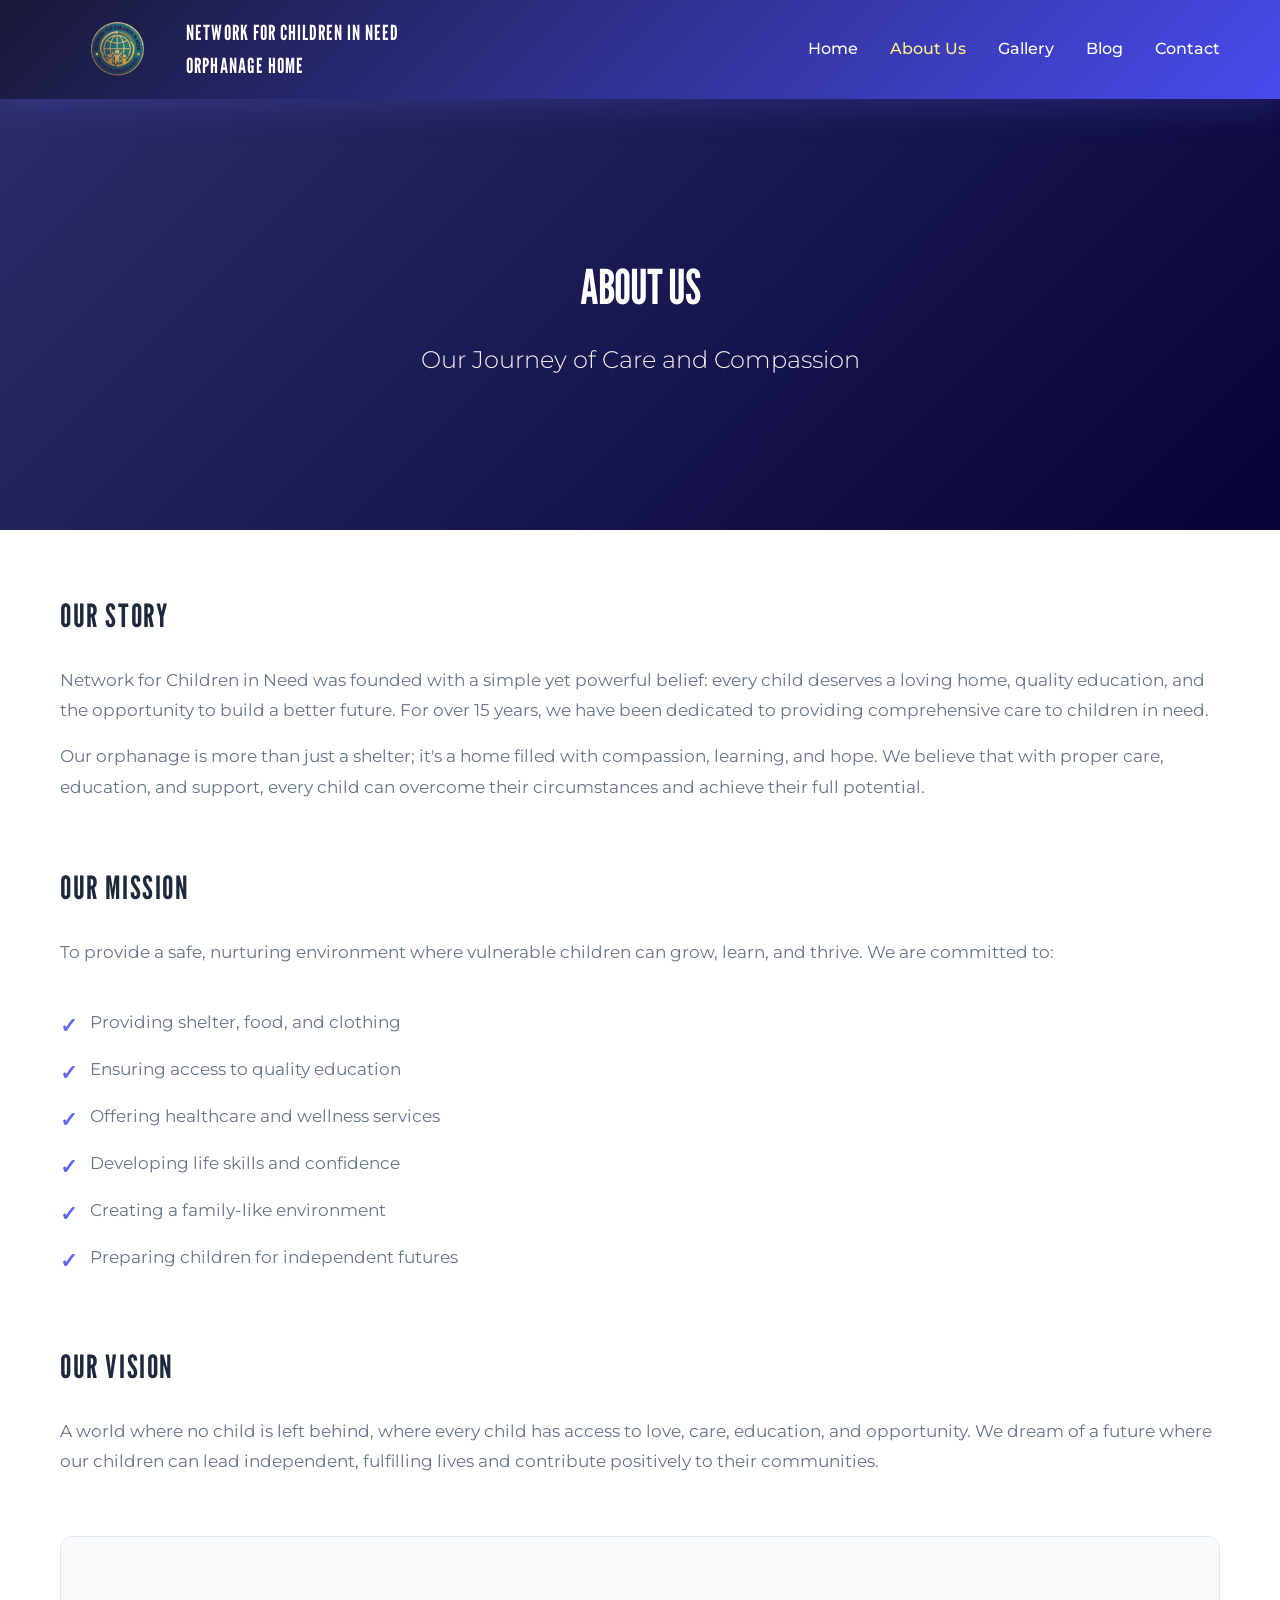
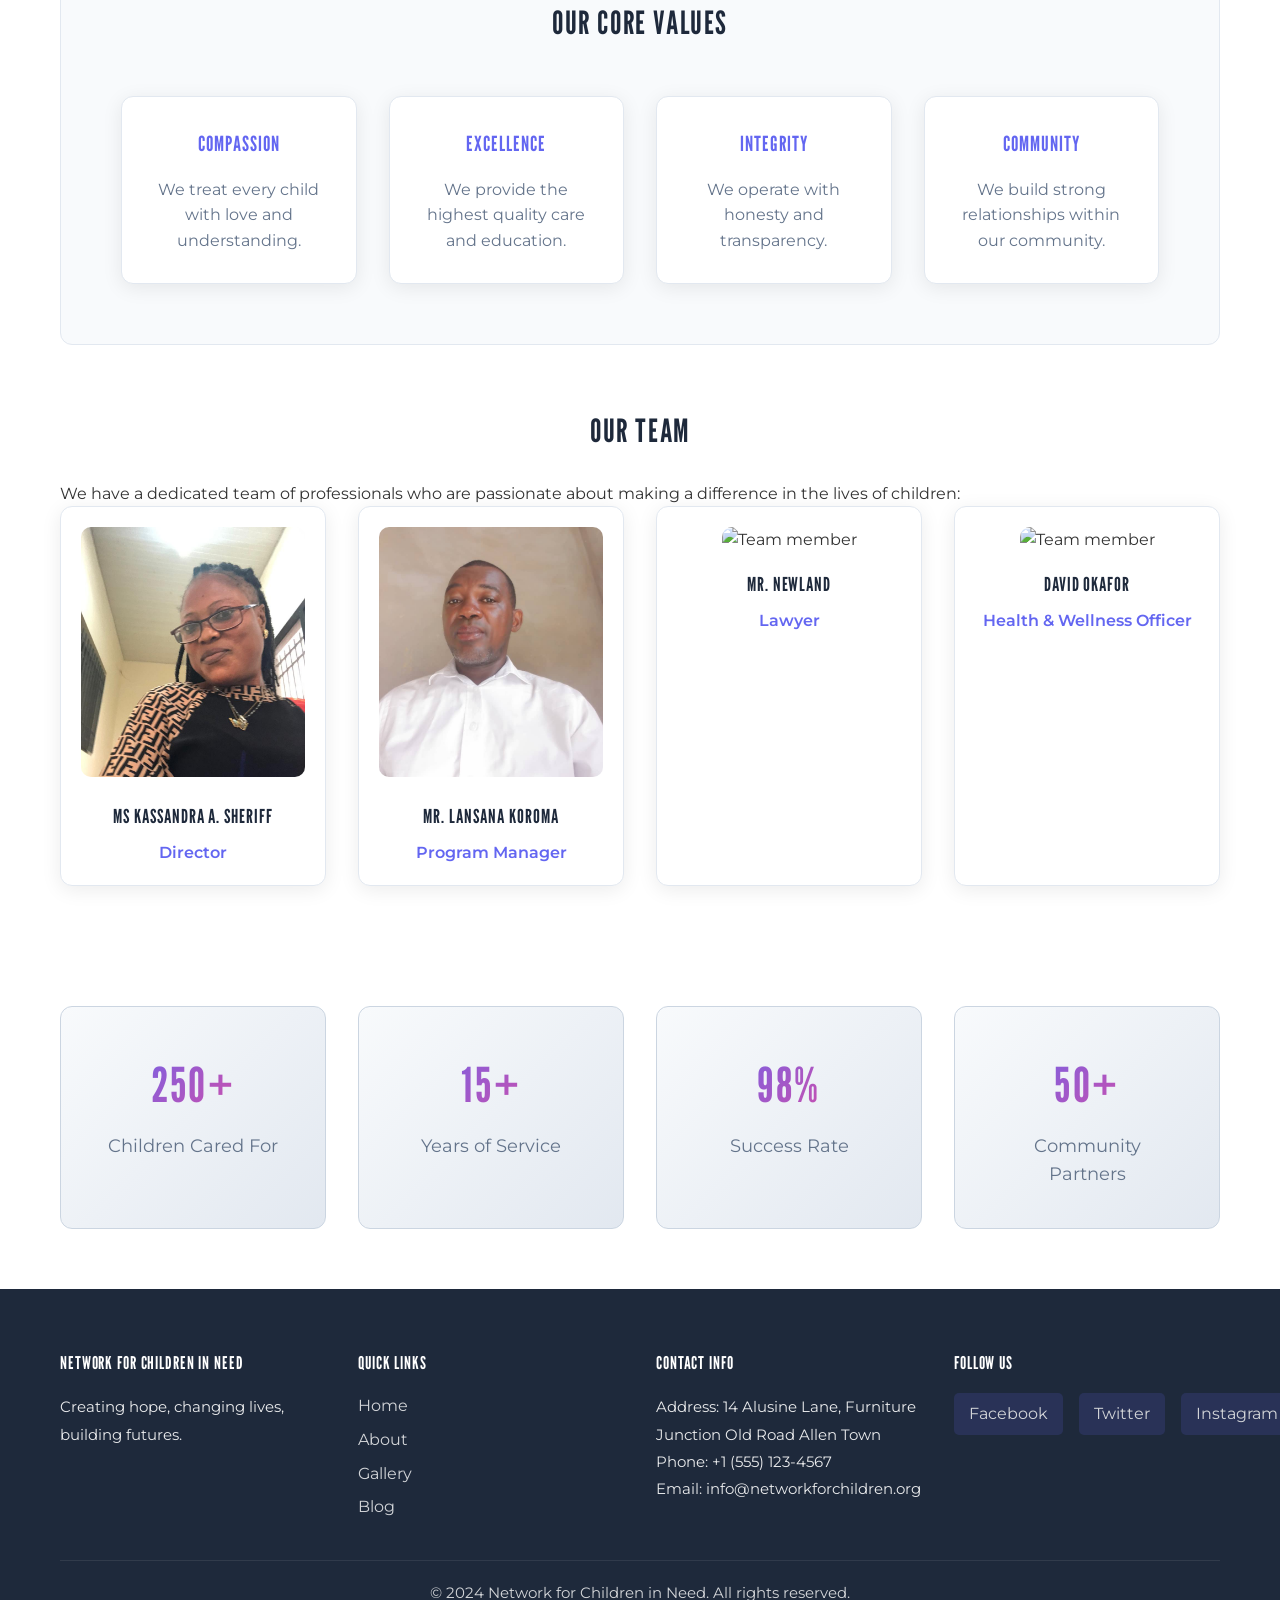
==== about.html @ 33edf071 "Initial commit" ====
<!DOCTYPE html>
<html lang="en">
<head>
    <meta charset="UTF-8">
    <meta name="viewport" content="width=device-width, initial-scale=1.0">
    <title>About Us - Network for Children in Need</title>
    <link rel="stylesheet" href="style.css">
</head>
<body>
    <!-- Navigation (same as index.html) -->
    <nav class="navbar">
        <div class="container">
            <div class="logo">
                <img src="img/logo.png" alt="Organization Logo" class="logo-img">
                <div class="logo-text">
                    <h1>Network for Children In Need</h1>
                    <h1>Orphanage Home</h1>
                </div>
            </div>
            <ul class="nav-links">
                <li><a href="index.html">Home</a></li>
                <li><a href="about.html" class="active">About Us</a></li>
                <li><a href="gallery.html">Gallery</a></li>
                <li><a href="blog.html">Blog</a></li>
                <li><a href="contact.html">Contact</a></li>
            </ul>
            <div class="hamburger">
                <span></span>
                <span></span>
                <span></span>
            </div>
        </div>
    </nav>

    <!-- About Hero Section -->
    <section class="page-hero">
        <div class="page-hero-content">
            <h1>About Us</h1>
            <p>Our Journey of Care and Compassion</p>
        </div>
    </section>

    <!-- About Content -->
    <section class="about-content">
        <div class="container">
            <div class="about-section-item">
                <h2>Our Story</h2>
                <p>Network for Children in Need was founded with a simple yet powerful belief: every child deserves a loving home, quality education, and the opportunity to build a better future. For over 15 years, we have been dedicated to providing comprehensive care to children in need.</p>
                <p>Our orphanage is more than just a shelter; it's a home filled with compassion, learning, and hope. We believe that with proper care, education, and support, every child can overcome their circumstances and achieve their full potential.</p>
            </div>

            <div class="about-section-item">
                <h2>Our Mission</h2>
                <p>To provide a safe, nurturing environment where vulnerable children can grow, learn, and thrive. We are committed to:</p>
                <ul class="mission-list">
                    <li>Providing shelter, food, and clothing</li>
                    <li>Ensuring access to quality education</li>
                    <li>Offering healthcare and wellness services</li>
                    <li>Developing life skills and confidence</li>
                    <li>Creating a family-like environment</li>
                    <li>Preparing children for independent futures</li>
                </ul>
            </div>

            <div class="about-section-item">
                <h2>Our Vision</h2>
                <p>A world where no child is left behind, where every child has access to love, care, education, and opportunity. We dream of a future where our children can lead independent, fulfilling lives and contribute positively to their communities.</p>
            </div>

            <div class="values-section">
                <h2>Our Core Values</h2>
                <div class="values-grid">
                    <div class="value-card">
                        <h3>Compassion</h3>
                        <p>We treat every child with love and understanding.</p>
                    </div>
                    <div class="value-card">
                        <h3>Excellence</h3>
                        <p>We provide the highest quality care and education.</p>
                    </div>
                    <div class="value-card">
                        <h3>Integrity</h3>
                        <p>We operate with honesty and transparency.</p>
                    </div>
                    <div class="value-card">
                        <h3>Community</h3>
                        <p>We build strong relationships within our community.</p>
                    </div>
                </div>
            </div>

            <div class="team-section">
                <h2>Our Team</h2>
                <p>We have a dedicated team of professionals who are passionate about making a difference in the lives of children:</p>
                <div class="team-grid">
                    <div class="team-member">
                        <img src="img/Miss Kassandra Director.jpg" alt="Team member">
                        <h4>Ms Kassandra A. Sheriff </h4>
                        <p>Director</p>
                    </div>
                    <div class="team-member">
                        <img src="img/Lansana koroma Program manager.jpg" alt="Team member">
                        <h4>Mr. Lansana Koroma</h4>
                        <p>Program Manager</p>
                    </div>
                    <div class="team-member">
                        <img src="img/team3.jpg" alt="Team member">
                        <h4>Mr. Newland</h4>
                        <p>Lawyer</p>
                    </div>
                    <div class="team-member">
                        <img src="img/team4.jpg" alt="Team member">
                        <h4>David Okafor</h4>
                        <p>Health & Wellness Officer</p>
                    </div>
                </div>
            </div>
        </div>
    </section>

    <!-- Statistics -->
    <section class="stats-section">
        <div class="container">
            <div class="stat-card">
                <h3>250+</h3>
                <p>Children Cared For</p>
            </div>
            <div class="stat-card">
                <h3>15+</h3>
                <p>Years of Service</p>
            </div>
            <div class="stat-card">
                <h3>98%</h3>
                <p>Success Rate</p>
            </div>
            <div class="stat-card">
                <h3>50+</h3>
                <p>Community Partners</p>
            </div>
        </div>
    </section>

    <!-- Footer -->
    <footer class="footer">
        <div class="container">
            <div class="footer-content">
                <div class="footer-section">
                    <h4>Network for Children in Need</h4>
                    <p>Creating hope, changing lives, building futures.</p>
                </div>
                <div class="footer-section">
                    <h4>Quick Links</h4>
                    <ul>
                        <li><a href="index.html">Home</a></li>
                        <li><a href="about.html">About</a></li>
                        <li><a href="gallery.html">Gallery</a></li>
                        <li><a href="blog.html">Blog</a></li>
                    </ul>
                </div>
                <div class="footer-section">
                    <h4>Contact Info</h4>
                    <p>Address: 14 Alusine Lane, Furniture Junction Old Road Allen Town</p>
                    <p>Phone: +1 (555) 123-4567</p>
                    <p>Email: info@networkforchildren.org</p>
                </div>
                <div class="footer-section">
                    <h4>Follow Us</h4>
                    <div class="social-links">
                        <a href="#" class="social-icon">Facebook</a>
                        <a href="#" class="social-icon">Twitter</a>
                        <a href="#" class="social-icon">Instagram</a>
                    </div>
                </div>
            </div>
            <div class="footer-bottom">
                <p>&copy; 2024 Network for Children in Need. All rights reserved.</p>
            </div>
        </div>
    </footer>

    <script src="script.js"></script>
</body>
</html>
---- style.css ----
/* ===========================
   GOOGLE FONTS IMPORT
   =========================== */

@import url('https://fonts.googleapis.com/css2?family=League+Gothic&family=Montserrat:ital,wght@0,100..900;1,100..900&display=swap');

/* ===========================
   GENERAL & RESET STYLES
   =========================== */

* {
    margin: 0;
    padding: 0;
    box-sizing: border-box;
}

:root {
    --primary: #6366f1;
    --primary-dark: #4f46e5;
    --accent: #150988;
    --accent-light: #140379;
    --dark: #1e293b;
    --light: #f8fafc;
    --grey: #64748b;
    --border: #e2e8f0;
}

html {
    scroll-behavior: smooth;
}

body {
    font-family: 'Montserrat', 'Segoe UI', Tahoma, Geneva, Verdana, sans-serif;
    line-height: 1.6;
    color: #333;
    background-color: #f8fafc;
}

a {
    text-decoration: none;
    color: inherit;
}

ul {
    list-style: none;
}

/* Heading Fonts */
h1, h2, h3, h4, h5, h6 {
    font-family: 'League Gothic', 'Montserrat', sans-serif;
    text-transform: uppercase;
    letter-spacing: 0.05em;
}

/* ===========================
   CONTAINER & LAYOUT
   =========================== */

.container {
    max-width: 1200px;
    margin: 0 auto;
    padding: 0 20px;
}

/* ===========================
   NAVIGATION BAR
   =========================== */

.navbar {
    background: linear-gradient(135deg, #181838 0%, #484bec 100%);
    color: white;
    padding: 1rem 0;
    position: sticky;
    top: 0;
    z-index: 1000;
    box-shadow: 0 10px 30px rgba(99, 102, 241, 0.2);
}

.navbar .container {
    display: flex;
    justify-content: space-between;
    align-items: center;
}

.logo {
    display: flex;
    flex-direction: row;
    align-items: center;
    gap: 1rem;
}

.logo-img {
    height: 60px;
    width: auto;
    object-fit: contain;
}

.logo-text {
    display: flex;
    flex-direction: column;
}

.logo h1 {
    font-size: 1.3rem;
    font-weight: 500;
    margin: 0;
}

.logo p {
    font-size: 0.85rem;
    margin: 0;
    opacity: 0.9;
    font-weight: 300;
}

.nav-links {
    display: flex;
    gap: 2rem;
    align-items: center;
}

.nav-links a {
    color: white;
    font-weight: 500;
    transition: all 0.3s ease;
    position: relative;
    padding-bottom: 5px;
    text-decoration: none;
}

.nav-links a:hover,
.nav-links a.active {
    color: #fef08a;
    text-decoration: none;
}

.hamburger {
    display: none;
    flex-direction: column;
    cursor: pointer;
    position: relative;
    width: 30px;
    height: 24px;
}

.hamburger span {
    width: 100%;
    height: 3px;
    background: white;
    border-radius: 3px;
    transition: all 0.4s cubic-bezier(0.4, 0, 0.2, 1);
    position: absolute;
    left: 0;
}

.hamburger span:nth-child(1) {
    top: 0;
}

.hamburger span:nth-child(2) {
    top: 10px;
    opacity: 1;
}

.hamburger span:nth-child(3) {
    bottom: 0;
}

.hamburger.active span:nth-child(1) {
    transform: rotate(45deg);
    top: 11px;
}

.hamburger.active span:nth-child(2) {
    opacity: 0;
    transform: translateX(-10px);
}

.hamburger.active span:nth-child(3) {
    transform: rotate(-45deg);
    bottom: 10px;
}

/* ===========================
   HERO SECTION & SLIDESHOW
   =========================== */

.hero {
    position: relative;
    height: 600px;
    overflow: hidden;
    background: linear-gradient(135deg, #0A2472 0%, #10367D 100%);
}

.slideshow-container {
    position: relative;
    width: 100%;
    height: 100%;
    background: #000;
}

.slide {
    display: none;
    position: relative;
    width: 100%;
    height: 100%;
}

.slide.fade {
    animation: fade 1s ease-in-out;
}

.slide img {
    width: 100%;
    height: 100%;
    object-fit: cover;
}

.slide-overlay {
    position: absolute;
    top: 0;
    left: 0;
    width: 100%;
    height: 100%;
    background: linear-gradient(135deg, rgba(99, 102, 241, 0.5) 0%, rgba(3, 10, 53, 0.5) 100%);
    display: flex;
    align-items: center;
    justify-content: center;
}

.slide-text {
    text-align: center;
    color: white;
}

.slide-text h2 {
    font-size: 3.5rem;
    font-weight: 800;
    margin-bottom: 1rem;
    text-shadow: 3px 3px 12px rgba(0, 0, 0, 0.6);
    animation: slideInDown 0.8s ease;
    letter-spacing: -1px;
}

.slide-text p {
    font-size: 1.5rem;
    font-weight: 300;
    text-shadow: 2px 2px 6px rgba(0, 0, 0, 0.6);
    animation: slideInUp 0.8s ease 0.2s both;
}

.prev, .next {
    cursor: pointer;
    position: absolute;
    top: 50%;
    width: auto;
    margin-top: -22px;
    padding: 16px;
    color: white;
    font-weight: bold;
    font-size: 18px;
    transition: 0.3s ease;
    border-radius: 3px;
    background-color: rgba(0, 0, 0, 0.5);
    user-select: none;
    z-index: 100;
}

.prev:hover, .next:hover {
    background-color: rgba(0, 0, 0, 0.8);
}

.prev {
    left: 0;
}

.next {
    right: 0;
}

.dots-container {
    position: absolute;
    bottom: 30px;
    left: 50%;
    transform: translateX(-50%);
    display: flex;
    gap: 10px;
    z-index: 100;
}

.dot {
    cursor: pointer;
    height: 12px;
    width: 12px;
    margin: 0 5px;
    background-color: rgba(255, 255, 255, 0.5);
    border-radius: 50%;
    display: inline-block;
    transition: background-color 0.3s ease;
}

.dot.active {
    background-color: white;
}

.hero-cta {
    position: absolute;
    bottom: 80px;
    left: 50%;
    transform: translateX(-50%);
    z-index: 100;
}

@keyframes fade {
    from { opacity: 0; }
    to { opacity: 1; }
}

@keyframes slideInDown {
    from {
        opacity: 0;
        transform: translateY(-30px);
    }
    to {
        opacity: 1;
        transform: translateY(0);
    }
}

@keyframes slideInUp {
    from {
        opacity: 0;
        transform: translateY(30px);
    }
    to {
        opacity: 1;
        transform: translateY(0);
    }
}

/* ===========================
   BUTTONS
   =========================== */

.btn, .donate-btn {
    display: inline-block;
    padding: 12px 30px;
    border: none;
    border-radius: 50px;
    font-size: 1rem;
    font-weight: 600;
    cursor: pointer;
    transition: all 0.3s ease;
    text-transform: uppercase;
    letter-spacing: 0.5px;
}

.btn-primary {
    background: linear-gradient(135deg, #6366f1 0%, #4f46e5 100%);
    color: white;
}

.btn-primary:hover {
    transform: translateY(-3px);
    box-shadow: 0 12px 28px rgba(99, 102, 241, 0.4);
}

.btn-secondary {
    background: #e2e8f0;
    color: #1e293b;
}

.btn-secondary:hover {
    background: #cbd5e1;
    transform: translateY(-3px);
}

.donate-btn {
    background: linear-gradient(135deg, #917601 0%, #816a00 100%);
    color: white;
    font-size: 1.1rem;
    padding: 15px 40px;
}

.donate-btn:hover {
    transform: translateY(-3px);
    box-shadow: 0 12px 32px rgba(136, 134, 248, 0.4);
}

/* ===========================
   ABOUT SECTION
   =========================== */

.about-section {
    padding: 80px 0;
    background: white;
    text-align: center;
}

.about-section h2 {
    font-size: 2.5rem;
    margin-bottom: 1.5rem;
    color: #1e293b;
    font-weight: 800;
}

.about-section p {
    font-size: 1.1rem;
    line-height: 1.8;
    color: #64748b;
    margin-bottom: 2rem;
    max-width: 800px;
    margin-left: auto;
    margin-right: auto;
}

/* ===========================
   DONATE SECTION
   =========================== */

.donate-section {
    padding: 80px 0;
    background: linear-gradient(135deg, #000000 0%, #3a3a3a 100%);
    color: white;
    text-align: center;
}

.donate-section h2 {
    font-size: 2.5rem;
    margin-bottom: 1rem;
    font-weight: 800;
}

.donate-section p {
    font-size: 1.1rem;
    margin-bottom: 2rem;
}

/* ===========================
   STATS SECTION
   =========================== */

.stats-section {
    padding: 60px 0;
    background: white;
}

.stats-section .container {
    display: grid;
    grid-template-columns: repeat(auto-fit, minmax(200px, 1fr));
    gap: 2rem;
}

.stat-card {
    text-align: center;
    padding: 40px;
    border-radius: 12px;
    background: linear-gradient(135deg, #f8fafc 0%, #e2e8f0 100%);
    transition: all 0.3s ease;
    border: 1px solid #cbd5e1;
}

.stat-card:hover {
    transform: translateY(-8px);
    box-shadow: 0 16px 40px rgba(99, 102, 241, 0.15);
}

.stat-card h3 {
    font-size: 3rem;
    background: linear-gradient(135deg, #6366f1 0%, #ec4899 100%);
    -webkit-background-clip: text;
    -webkit-text-fill-color: transparent;
    background-clip: text;
    margin-bottom: 0.5rem;
    font-weight: 800;
}

.stat-card p {
    font-size: 1.1rem;
    color: #64748b;
}

/* ===========================
   BLOG PREVIEW
   =========================== */

.blog-preview {
    padding: 80px 0;
    background: #f8fafc;
}

.blog-preview h2 {
    text-align: center;
    font-size: 2.5rem;
    margin-bottom: 3rem;
    color: #1e293b;
    font-weight: 800;
}

.blog-grid {
    display: grid;
    grid-template-columns: repeat(auto-fit, minmax(300px, 1fr));
    gap: 2rem;
    margin-bottom: 2rem;
}

.blog-preview-card,
.blog-card {
    background: white;
    border-radius: 12px;
    overflow: hidden;
    box-shadow: 0 4px 20px rgba(0, 0, 0, 0.08);
    transition: all 0.3s ease;
    cursor: pointer;
    border: 1px solid #e2e8f0;
}

.blog-preview-card:hover,
.blog-card:hover {
    transform: translateY(-12px);
    box-shadow: 0 16px 40px rgba(99, 102, 241, 0.15);
    border-color: #6366f1;
}

.blog-preview-card img,
.blog-card img {
    width: 100%;
    height: 200px;
    object-fit: cover;
}

.blog-card-content {
    padding: 25px;
}

.blog-date {
    display: inline-block;
    font-size: 0.9rem;
    color: #6366f1;
    margin-bottom: 0.5rem;
    font-weight: 600;
}

.blog-category {
    display: inline-block;
    margin-left: 1rem;
    background: #e0e7ff;
    color: #6366f1;
    padding: 4px 12px;
    border-radius: 20px;
    font-size: 0.85rem;
    font-weight: 600;
}

.blog-preview-card h3,
.blog-card h3 {
    font-size: 1.3rem;
    margin: 1rem 0;
    color: #1e293b;
    font-weight: 700;
}

.blog-preview-card p,
.blog-card p {
    color: #64748b;
    line-height: 1.6;
    margin-bottom: 1rem;
}

.read-more {
    color: #6366f1;
    font-weight: 600;
    transition: color 0.3s ease;
}

.read-more:hover {
    color: #4f46e5;
}

/* ===========================
   PAGE HERO
   =========================== */

.page-hero {
    background: linear-gradient(135deg, #2b2c68 0%, #070338 100%);
    color: white;
    padding: 150px 0;
    text-align: center;
}

.page-hero-content h1 {
    font-size: 3rem;
    margin-bottom: 1rem;
    font-weight: 800;
    letter-spacing: -1px;
}

.page-hero-content p {
    font-size: 1.5rem;
    opacity: 0.95;
    font-weight: 300;
}

/* ===========================
   ABOUT CONTENT PAGE
   =========================== */

.about-content {
    padding: 60px 0;
    background: white;
}

.about-section-item {
    margin-bottom: 60px;
}

.about-section-item h2 {
    font-size: 2rem;
    color: #1e293b;
    margin-bottom: 1.5rem;
    font-weight: 800;
}

.about-section-item p {
    font-size: 1.05rem;
    color: #64748b;
    line-height: 1.8;
    margin-bottom: 1rem;
}

.mission-list {
    list-style: none;
    margin: 2rem 0;
}

.mission-list li {
    padding: 10px 0;
    padding-left: 30px;
    position: relative;
    color: #64748b;
    font-size: 1.05rem;
}

.mission-list li:before {
    content: '✓';
    position: absolute;
    left: 0;
    color: #6366f1;
    font-weight: bold;
    font-size: 1.3rem;
}

.values-section {
    background: #f8fafc;
    padding: 60px;
    border-radius: 12px;
    margin: 60px 0;
    border: 1px solid #e2e8f0;
}

.values-section h2 {
    text-align: center;
    font-size: 2rem;
    margin-bottom: 3rem;
    font-weight: 800;
    color: #1e293b;
}

.values-grid {
    display: grid;
    grid-template-columns: repeat(auto-fit, minmax(200px, 1fr));
    gap: 2rem;
}

.value-card {
    background: white;
    padding: 30px;
    border-radius: 12px;
    text-align: center;
    box-shadow: 0 4px 20px rgba(0, 0, 0, 0.08);
    transition: all 0.3s ease;
    border: 1px solid #e2e8f0;
}

.value-card:hover {
    transform: translateY(-8px);
    box-shadow: 0 12px 32px rgba(99, 102, 241, 0.15);
    border-color: #6366f1;
}

.value-card h3 {
    color: #6366f1;
    margin-bottom: 1rem;
    font-size: 1.3rem;
    font-weight: 700;
}

.value-card p {
    color: #64748b;
    line-height: 1.6;
}

.team-section {
    margin-top: 60px;
}

.team-section h2 {
    font-size: 2rem;
    color: #1e293b;
    margin-bottom: 1.5rem;
    text-align: center;
    font-weight: 800;
}

.team-grid {
    display: grid;
    grid-template-columns: repeat(auto-fit, minmax(250px, 1fr));
    gap: 2rem;
}

.team-member {
    text-align: center;
    background: white;
    padding: 20px;
    border-radius: 12px;
    box-shadow: 0 4px 20px rgba(0, 0, 0, 0.08);
    border: 1px solid #e2e8f0;
    transition: all 0.3s ease;
}

.team-member:hover {
    transform: translateY(-8px);
    box-shadow: 0 12px 32px rgba(99, 102, 241, 0.15);
    border-color: #6366f1;
}

.team-member img {
    width: 100%;
    height: 250px;
    object-fit: cover;
    border-radius: 10px;
    margin-bottom: 1rem;
}

.team-member h4 {
    color: #1e293b;
    font-size: 1.2rem;
    margin-bottom: 0.5rem;
    font-weight: 700;
}

.team-member p {
    color: #6366f1;
    font-weight: 600;
}

/* ===========================
   GALLERY SECTION - MODERN SLEEK
   =========================== */

.gallery-section {
    padding: 100px 0;
    background: linear-gradient(135deg, #f8fafc 0%, #f1f5f9 100%);
    min-height: auto;
}

.gallery-section .container {
    max-width: 900px;
}

.carousel-filters {
    display: flex;
    justify-content: center;
    gap: 1.2rem;
    margin-bottom: 4rem;
    flex-wrap: wrap;
}

.filter-btn {
    padding: 12px 28px;
    border: 2px solid #cbd5e1;
    background: white;
    color: #64748b;
    border-radius: 50px;
    cursor: pointer;
    font-weight: 600;
    font-size: 0.95rem;
    transition: all 0.4s cubic-bezier(0.4, 0, 0.2, 1);
    position: relative;
    overflow: hidden;
}

.filter-btn::before {
    content: '';
    position: absolute;
    top: 0;
    left: -100%;
    width: 100%;
    height: 100%;
    background: linear-gradient(135deg, #6366f1 0%, #8b5cf6 100%);
    transition: left 0.4s ease;
    z-index: -1;
    border-radius: 50px;
}

.filter-btn:hover::before,
.filter-btn.active::before {
    left: 0;
}

.filter-btn:hover,
.filter-btn.active {
    color: white;
    border-color: transparent;
    transform: translateY(-2px);
    box-shadow: 0 8px 20px rgba(99, 102, 241, 0.3);
}

/* Carousel Container */
.carousel-container {
    position: relative;
    width: 100%;
    max-width: 800px;
    margin: 0 auto 4rem;
}

.carousel-wrapper {
    overflow: hidden;
    border-radius: 20px;
    box-shadow: 0 20px 60px rgba(0, 0, 0, 0.15);
    background: white;
}

.carousel-track {
    display: flex;
    transition: transform 0.6s cubic-bezier(0.4, 0, 0.2, 1);
    will-change: transform;
}

.carousel-item {
    flex: 0 0 100%;
    aspect-ratio: 4/3;
    position: relative;
    overflow: hidden;
    cursor: pointer;
    transition: all 0.3s ease;
}

.carousel-item img {
    width: 100%;
    height: 100%;
    object-fit: cover;
    transition: transform 0.6s cubic-bezier(0.4, 0, 0.2, 1);
}

.carousel-item:hover img {
    transform: scale(1.05);
}

.carousel-item-overlay {
    position: absolute;
    bottom: 0;
    left: 0;
    right: 0;
    top: 0;
    background: linear-gradient(180deg, rgba(0, 0, 0, 0) 0%, rgba(0, 0, 0, 0.4) 100%);
    display: flex;
    align-items: flex-end;
    padding: 30px;
    opacity: 0;
    transition: opacity 0.3s ease;
}

.carousel-item:hover .carousel-item-overlay {
    opacity: 1;
}

.carousel-item-overlay p {
    color: white;
    font-size: 1.2rem;
    font-weight: 700;
    text-shadow: 0 4px 12px rgba(0, 0, 0, 0.3);
}

/* Carousel Controls */
.carousel-btn {
    position: absolute;
    top: 50%;
    transform: translateY(-50%);
    z-index: 10;
    background: rgba(255, 255, 255, 0.9);
    color: #1e293b;
    border: none;
    width: 40px;
    height: 40px;
    border-radius: 50%;
    cursor: pointer;
    font-size: 1.2rem;
    display: flex;
    align-items: center;
    justify-content: center;
    transition: all 0.3s cubic-bezier(0.4, 0, 0.2, 1);
    box-shadow: 0 4px 15px rgba(0, 0, 0, 0.1);
    backdrop-filter: blur(10px);
}

.carousel-btn:hover {
    background: white;
    transform: translateY(-50%) scale(1.1);
    box-shadow: 0 8px 25px rgba(99, 102, 241, 0.3);
    color: #6366f1;
}

.carousel-prev {
    left: 25px;
}

.carousel-next {
    right: 25px;
}

/* Carousel Indicators */
.carousel-indicators {
    position: absolute;
    bottom: 20px;
    left: 50%;
    transform: translateX(-50%);
    display: flex;
    gap: 12px;
    z-index: 10;
}

.carousel-indicator {
    width: 10px;
    height: 10px;
    border-radius: 50%;
    background: rgba(255, 255, 255, 0.5);
    cursor: pointer;
    transition: all 0.4s cubic-bezier(0.4, 0, 0.2, 1);
    backdrop-filter: blur(10px);
    border: 2px solid transparent;
}

.carousel-indicator:hover {
    background: rgba(255, 255, 255, 0.8);
    transform: scale(1.2);
}

.carousel-indicator.active {
    background: white;
    width: 32px;
    border-radius: 6px;
}

/* Gallery Grid */
.gallery-grid {
    display: grid;
    grid-template-columns: repeat(auto-fit, minmax(280px, 1fr));
    gap: 2rem;
    margin-bottom: 2rem;
}

.gallery-item {
    position: relative;
    overflow: hidden;
    border-radius: 16px;
    cursor: pointer;
    aspect-ratio: 1;
    display: block;
    box-shadow: 0 10px 30px rgba(0, 0, 0, 0.1);
    transition: all 0.4s cubic-bezier(0.4, 0, 0.2, 1);
    border: 1px solid rgba(255, 255, 255, 0.8);
    background: white;
    transform-origin: center;
}

.gallery-item:hover {
    transform: translateY(-12px) scale(1.02);
    box-shadow: 0 20px 50px rgba(99, 102, 241, 0.25);
    border-color: #6366f1;
}

.gallery-item img {
    width: 100%;
    height: 100%;
    object-fit: cover;
    transition: transform 0.6s cubic-bezier(0.4, 0, 0.2, 1);
}

.gallery-item:hover img {
    transform: scale(1.1);
}

.gallery-overlay {
    position: absolute;
    top: 0;
    left: 0;
    width: 100%;
    height: 100%;
    background: linear-gradient(135deg, rgba(99, 102, 241, 0.85) 0%, rgba(168, 85, 247, 0.85) 100%);
    backdrop-filter: blur(4px);
    display: flex;
    align-items: center;
    justify-content: center;
    opacity: 0;
    transition: opacity 0.4s cubic-bezier(0.4, 0, 0.2, 1);
}

.gallery-item:hover .gallery-overlay {
    opacity: 1;
}

.gallery-overlay p {
    color: white;
    font-size: 1.4rem;
    font-weight: 700;
    text-align: center;
    text-shadow: 0 4px 12px rgba(0, 0, 0, 0.2);
    letter-spacing: 0.3px;
}

/* ===========================
   LIGHTBOX - MODERN
   =========================== */

.lightbox {
    display: none;
    position: fixed;
    z-index: 2000;
    left: 0;
    top: 0;
    width: 100%;
    height: 100%;
    background-color: rgba(0, 0, 0, 0.97);
    backdrop-filter: blur(5px);
    overflow: auto;
}

.lightbox.show {
    display: flex;
    align-items: center;
    justify-content: center;
    animation: fadeIn 0.3s ease;
}

.lightbox-image {
    max-height: 85vh;
    max-width: 90vw;
    object-fit: contain;
    animation: zoomInScale 0.4s cubic-bezier(0.4, 0, 0.2, 1);
    border-radius: 12px;
    box-shadow: 0 25px 50px rgba(0, 0, 0, 0.3);
}

.lightbox-close {
    position: absolute;
    right: 40px;
    top: 30px;
    font-size: 42px;
    color: white;
    cursor: pointer;
    transition: all 0.3s cubic-bezier(0.4, 0, 0.2, 1);
    z-index: 2001;
    width: 50px;
    height: 50px;
    display: flex;
    align-items: center;
    justify-content: center;
    background: rgba(255, 255, 255, 0.1);
    border-radius: 50%;
    backdrop-filter: blur(10px);
}

.lightbox-close:hover {
    color: #6366f1;
    background: rgba(255, 255, 255, 0.2);
    transform: rotate(90deg) scale(1.1);
}

.lightbox-caption {
    position: absolute;
    bottom: 30px;
    left: 50%;
    transform: translateX(-50%);
    color: white;
    text-align: center;
    font-size: 1.2rem;
    font-weight: 600;
    max-width: 600px;
    padding: 15px 30px;
    background: rgba(0, 0, 0, 0.4);
    border-radius: 50px;
    backdrop-filter: blur(10px);
    animation: slideUp 0.4s cubic-bezier(0.4, 0, 0.2, 1);
}

@keyframes zoomInScale {
    from {
        transform: scale(0.9);
        opacity: 0;
    }
    to {
        transform: scale(1);
        opacity: 1;
    }
}

@keyframes slideUp {
    from {
        transform: translateX(-50%) translateY(20px);
        opacity: 0;
    }
    to {
        transform: translateX(-50%) translateY(0);
        opacity: 1;
    }
}

@keyframes fadeIn {
    from {
        opacity: 0;
    }
    to {
        opacity: 1;
    }
}

/* ===========================
   BLOG SECTION
   =========================== */

.blog-section {
    padding: 60px 0;
    background: white;
}

.blog-search {
    margin-bottom: 3rem;
    text-align: center;
}

.blog-search input {
    width: 100%;
    max-width: 400px;
    padding: 12px 20px;
    border: 2px solid #cbd5e1;
    border-radius: 50px;
    font-size: 1rem;
    transition: all 0.3s ease;
}

.blog-search input:focus {
    outline: none;
    border-color: #6366f1;
    box-shadow: 0 0 10px rgba(99, 102, 241, 0.2);
}

.pagination-container {
    display: flex;
    justify-content: center;
    align-items: center;
    gap: 2rem;
    margin-top: 3rem;
}

/* ===========================
   CONTACT SECTION
   =========================== */

.contact-section {
    padding: 60px 0;
    background: white;
}

.contact-grid {
    display: grid;
    grid-template-columns: 1fr 1fr;
    gap: 3rem;
}

.contact-form-wrapper h2,
.contact-info-wrapper h2 {
    font-size: 1.8rem;
    color: #1e293b;
    margin-bottom: 2rem;
    font-weight: 800;
}

.contact-form {
    background: #f8fafc;
    padding: 30px;
    border-radius: 12px;
    border: 1px solid #e2e8f0;
}

.form-group {
    margin-bottom: 1.5rem;
}

.form-group label {
    display: block;
    margin-bottom: 0.5rem;
    color: #1e293b;
    font-weight: 600;
}

.form-group input,
.form-group textarea {
    width: 100%;
    padding: 12px;
    border: 1px solid #cbd5e1;
    border-radius: 8px;
    font-family: inherit;
    font-size: 1rem;
    transition: all 0.3s ease;
}

.form-group input:focus,
.form-group textarea:focus {
    outline: none;
    border-color: #6366f1;
    box-shadow: 0 0 8px rgba(99, 102, 241, 0.2);
}

.contact-info-card {
    background: #f8fafc;
    padding: 25px;
    border-radius: 12px;
    margin-bottom: 1.5rem;
    border: 1px solid #e2e8f0;
}

.contact-info-card h3 {
    color: #6366f1;
    margin-bottom: 1rem;
    font-size: 1.2rem;
    font-weight: 700;
}

.contact-info-card p {
    color: #64748b;
    line-height: 1.8;
}

.social-link {
    color: #6366f1;
    text-decoration: underline;
    transition: color 0.3s ease;
    font-weight: 600;
}

.social-link:hover {
    color: #4f46e5;
}

/* ===========================
   FAQ SECTION
   =========================== */

.faq-section {
    padding: 80px 0;
    background: #f8fafc;
}

.faq-section h2 {
    text-align: center;
    font-size: 2.5rem;
    color: #1e293b;
    margin-bottom: 3rem;
    font-weight: 800;
}

.faq-grid {
    display: grid;
    grid-template-columns: repeat(auto-fit, minmax(280px, 1fr));
    gap: 2rem;
}

.faq-card {
    background: white;
    padding: 30px;
    border-radius: 12px;
    box-shadow: 0 4px 20px rgba(0, 0, 0, 0.08);
    transition: all 0.3s ease;
    border: 1px solid #e2e8f0;
}

.faq-card:hover {
    transform: translateY(-8px);
    box-shadow: 0 12px 32px rgba(99, 102, 241, 0.15);
    border-color: #6366f1;
}

.faq-card h3 {
    color: #6366f1;
    margin-bottom: 1rem;
    font-size: 1.1rem;
    font-weight: 700;
}

.faq-card p {
    color: #64748b;
    line-height: 1.6;
}

/* ===========================
   NEWSLETTER SECTION
   =========================== */

.newsletter-section {
    padding: 60px 0;
    background: linear-gradient(135deg, #1e293b 0%, #6366f1 100%);
    color: white;
    text-align: center;
}

.newsletter-section h2 {
    font-size: 2rem;
    margin-bottom: 1rem;
    font-weight: 800;
}

.newsletter-section p {
    font-size: 1.05rem;
    margin-bottom: 2rem;
    opacity: 0.95;
}

.newsletter-form {
    display: flex;
    gap: 1rem;
    justify-content: center;
    flex-wrap: wrap;
}

.newsletter-form input {
    padding: 12px 20px;
    border: none;
    border-radius: 50px;
    width: 300px;
    font-size: 1rem;
}

.newsletter-form input:focus {
    outline: none;
}

.newsletter-form button {
    padding: 12px 30px;
    border-radius: 50px;
}

/* ===========================
   MODAL
   =========================== */

.modal {
    display: none;
    position: fixed;
    z-index: 1500;
    left: 0;
    top: 0;
    width: 100%;
    height: 100%;
    background-color: rgba(0, 0, 0, 0.6);
    animation: fadeIn 0.3s ease;
    overflow-y: auto;
}

.modal.show {
    display: flex;
    align-items: flex-start;
    justify-content: center;
    padding-top: 50px;
}

.modal-content {
    background: white;
    padding: 40px;
    border-radius: 12px;
    max-width: 600px;
    width: 90%;
    max-height: 80vh;
    overflow-y: auto;
    animation: slideIn 0.3s ease;
    margin-bottom: 50px;
    border: 1px solid #e2e8f0;
}

.modal-content.blog-post-modal {
    max-width: 800px;
}

.modal-content h2 {
    color: #1e293b;
    margin-bottom: 1.5rem;
    font-weight: 800;
}

.modal-content .donate-form {
    background: transparent;
    padding: 0;
}

.blog-post-modal .blog-post-meta {
    display: flex;
    gap: 1rem;
    margin-bottom: 2rem;
    flex-wrap: wrap;
}

.blog-post-modal .blog-date {
    color: #6366f1;
    font-weight: 600;
}

.blog-post-modal .blog-category {
    background: #e0e7ff;
    color: #6366f1;
    padding: 4px 12px;
    border-radius: 20px;
    font-size: 0.85rem;
    font-weight: 600;
}

.blog-post-content {
    color: #64748b;
    line-height: 1.8;
    margin-bottom: 2rem;
}

.blog-post-content h3 {
    color: #1e293b;
    margin-top: 1.5rem;
    margin-bottom: 1rem;
    font-size: 1.3rem;
    font-weight: 700;
}

.blog-post-content p {
    margin-bottom: 1rem;
}

.blog-post-content ul, .blog-post-content ol {
    margin-left: 1.5rem;
    margin-bottom: 1rem;
}

.blog-post-content li {
    margin-bottom: 0.5rem;
}

.close {
    position: absolute;
    right: 20px;
    top: 10px;
    font-size: 30px;
    color: #cbd5e1;
    cursor: pointer;
    transition: color 0.3s ease;
    z-index: 2000;
}

.close:hover {
    color: #6366f1;
}

/* ===========================
   CTA SECTION
   =========================== */

.cta-section {
    padding: 80px 0;
    background: linear-gradient(135deg, #1e293b 0%, #6366f1 100%);
    color: white;
    text-align: center;
}

.cta-section h2 {
    font-size: 2.5rem;
    margin-bottom: 1rem;
    font-weight: 800;
}

.cta-section p {
    font-size: 1.1rem;
    margin-bottom: 2rem;
    opacity: 0.95;
}

/* ===========================
   MAP SECTION
   =========================== */

.map-section {
    padding: 80px 0;
    background: white;
    text-align: center;
}

.map-section h2 {
    font-size: 2.5rem;
    margin-bottom: 3rem;
    color: #1e293b;
    font-weight: 800;
}

.map-container {
    width: 100%;
    max-width: 1000px;
    margin: 0 auto;
    border-radius: 20px;
    overflow: hidden;
    box-shadow: 0 20px 60px rgba(0, 0, 0, 0.15);
}

.map-container iframe {
    width: 100%;
    height: 500px;
    border: none;
    border-radius: 20px;
}

/* ===========================
   FOOTER
   =========================== */

.footer {
    background: #1e293b;
    color: white;
    padding: 60px 0 20px;
}

.footer-content {
    display: grid;
    grid-template-columns: repeat(auto-fit, minmax(250px, 1fr));
    gap: 2rem;
    margin-bottom: 2rem;
}

.footer-section h4 {
    margin-bottom: 1rem;
    font-size: 1.1rem;
    font-weight: 700;
}

.footer-section p {
    line-height: 1.8;
    opacity: 0.9;
    font-size: 0.95rem;
}

.footer-section ul li {
    margin-bottom: 0.5rem;
}

.footer-section a {
    opacity: 0.8;
    transition: opacity 0.3s ease;
}

.footer-section a:hover {
    opacity: 1;
    color: #6366f1;
}

.social-links {
    display: flex;
    gap: 1rem;
}

.social-icon {
    display: inline-block;
    padding: 8px 15px;
    background: rgba(99, 102, 241, 0.2);
    border-radius: 5px;
    transition: all 0.3s ease;
}

.social-icon:hover {
    background: #6366f1;
    transform: translateY(-3px);
}

.footer-bottom {
    text-align: center;
    padding-top: 20px;
    border-top: 1px solid rgba(255, 255, 255, 0.1);
    opacity: 0.8;
    font-size: 0.95rem;
}

/* ===========================
   RESPONSIVE DESIGN
   =========================== */

@media (max-width: 1024px) {
    .carousel-item {
        aspect-ratio: 4/3;
    }

    .carousel-btn {
        width: 45px;
        height: 45px;
        font-size: 1.2rem;
    }

    .carousel-prev {
        left: 15px;
    }

    .carousel-next {
        right: 15px;
    }

    .gallery-grid {
        grid-template-columns: repeat(auto-fit, minmax(250px, 1fr));
        gap: 1.5rem;
    }
}

@media (max-width: 768px) {
    .hamburger {
        display: flex;
    }

    .logo h1 {
        font-size: 1.3rem;
        
    }

    .logo p {
        font-size: 1rem;
    }

    .nav-links {
        display: none;
        position: absolute;
        top: 100%;
        left: 0;
        right: 0;
        background: linear-gradient(135deg, #181838 0%, #484bec 100%);
        flex-direction: column;
        padding: 1rem 0;
        gap: 4;
        width: 100%;
        box-shadow: 0 10px 30px rgba(99, 102, 241, 0.2);
        animation: slideDown 0.4s cubic-bezier(0.4, 0, 0.2, 1) forwards;
        opacity: 0;
        transform: translateY(-10px);
    }

    .nav-links.active {
        display: flex;
        animation: slideDown 0.4s cubic-bezier(0.4, 0, 0.2, 1) forwards;
        opacity: 1;
        transform: translateY(0);
    }

    @keyframes slideDown {
        from {
            opacity: 0;
            transform: translateY(-10px);
        }
        to {
            opacity: 1;
            transform: translateY(0);
        }
    }

    .nav-links a {
        padding: 0.5rem 0.5rem;
        text-align: center;
        border-bottom: 1px solid rgba(255, 255, 255, 0.1);
        transition: all 0.3s ease;
        font-weight: 500;
        font-size: 1.05rem;
    }

    .nav-links a:hover {
        background: rgba(255, 255, 255, 0.1);
    }

    .slide-text h2 {
        font-size: 2rem;
    }

    .slide-text p {
        font-size: 1rem;
    }

    .page-hero-content h1 {
        font-size: 2rem;
    }

    .page-hero-content p {
        font-size: 1.1rem;
    }

    .contact-grid {
        grid-template-columns: 1fr;
    }

    .stats-section .container {
        grid-template-columns: repeat(2, 1fr);
    }

    .hero {
        height: 400px;
    }

    .page-hero {
        padding: 80px 0;
    }

    .newsletter-form {
        flex-direction: column;
    }

    .newsletter-form input {
        width: 100%;
    }

    .blog-grid {
        grid-template-columns: 1fr;
    }

    .carousel-wrapper {
        border-radius: 16px;
    }

    .carousel-item {
        aspect-ratio: 3/2;
    }

    .carousel-btn {
        width: 40px;
        height: 40px;
        font-size: 1rem;
    }

    .carousel-prev {
        left: 10px;
    }

    .carousel-next {
        right: 10px;
    }

    .carousel-item-overlay p {
        font-size: 1.2rem;
        padding: 20px;
    }

    .carousel-indicators {
        bottom: 15px;
    }

    .carousel-indicator {
        width: 10px;
        height: 10px;
    }

    .carousel-indicator.active {
        width: 28px;
    }

    .gallery-grid {
        grid-template-columns: repeat(auto-fit, minmax(200px, 1fr));
        gap: 1.25rem;
    }

    .gallery-item {
        border-radius: 12px;
    }

    .lightbox-image {
        max-height: 80vh;
        max-width: 95vw;
    }

    .lightbox-close {
        right: 20px;
        top: 20px;
        width: 45px;
        height: 45px;
        font-size: 36px;
    }

    .carousel-filters {
        gap: 0.75rem;
        margin-bottom: 3rem;
    }

    .filter-btn {
        padding: 10px 20px;
        font-size: 0.95rem;
    }

    .map-section h2 {
        font-size: 2rem;
        margin-bottom: 2.5rem;
    }

    .map-container iframe {
        height: 400px;
    }
}

@media (max-width: 480px) {
    .container {
        padding: 0 15px;
    }

    .navbar .container {
        flex-wrap: wrap;
    }

    .logo h1 {
        font-size: 1.2rem;
    }

    .slide-text h2 {
        font-size: 1.5rem;
    }

    .slide-text p {
        font-size: 0.9rem;
    }

    .page-hero-content h1 {
        font-size: 1.5rem;
    }

    .about-section h2,
    .blog-preview h2,
    .newsletter-section h2 {
        font-size: 1.8rem;
    }

    .stat-card h3 {
        font-size: 2rem;
    }

    .hero {
        height: 300px;
    }

    .values-grid {
        grid-template-columns: 1fr;
    }

    .team-grid {
        grid-template-columns: 1fr;
    }

    .carousel-wrapper {
        border-radius: 12px;
    }

    .carousel-item {
        aspect-ratio: 9/12;
    }

    .carousel-btn {
        width: 36px;
        height: 36px;
        font-size: 0.9rem;
    }

    .carousel-prev {
        left: 8px;
    }

    .carousel-next {
        right: 8px;
    }

    .carousel-item-overlay p {
        font-size: 1rem;
        padding: 15px;
    }

    .carousel-indicators {
        bottom: 12px;
        gap: 8px;
    }

    .carousel-indicator {
        width: 8px;
        height: 8px;
    }

    .carousel-indicator.active {
        width: 24px;
    }

    .gallery-grid {
        grid-template-columns: 1fr;
        gap: 1rem;
    }

    .gallery-item {
        aspect-ratio: 3/4;
        border-radius: 12px;
    }

    .gallery-section {
        padding: 60px 0;
    }

    .carousel-filters {
        gap: 0.8rem;
        margin-bottom: 2.5rem;
    }

    .filter-btn {
        padding: 10px 20px;
        font-size: 0.9rem;
    }

    .lightbox-image {
        max-height: 75vh;
        max-width: 100vw;
        border-radius: 8px;
    }

    .lightbox-close {
        right: 15px;
        top: 15px;
        width: 40px;
        height: 40px;
        font-size: 32px;
    }

    .lightbox-caption {
        font-size: 1rem;
        padding: 12px 20px;
        bottom: 20px;
    }

    .map-section h2 {
        font-size: 1.8rem;
        margin-bottom: 2rem;
    }

    .map-container iframe {
        height: 300px;
    }
}
        grid-template-columns: 1fr;
    }

    .donate-btn {
        font-size: 0.95rem;
        padding: 12px 25px;
    }

    .modal-content {
        padding: 25px;
    }
}
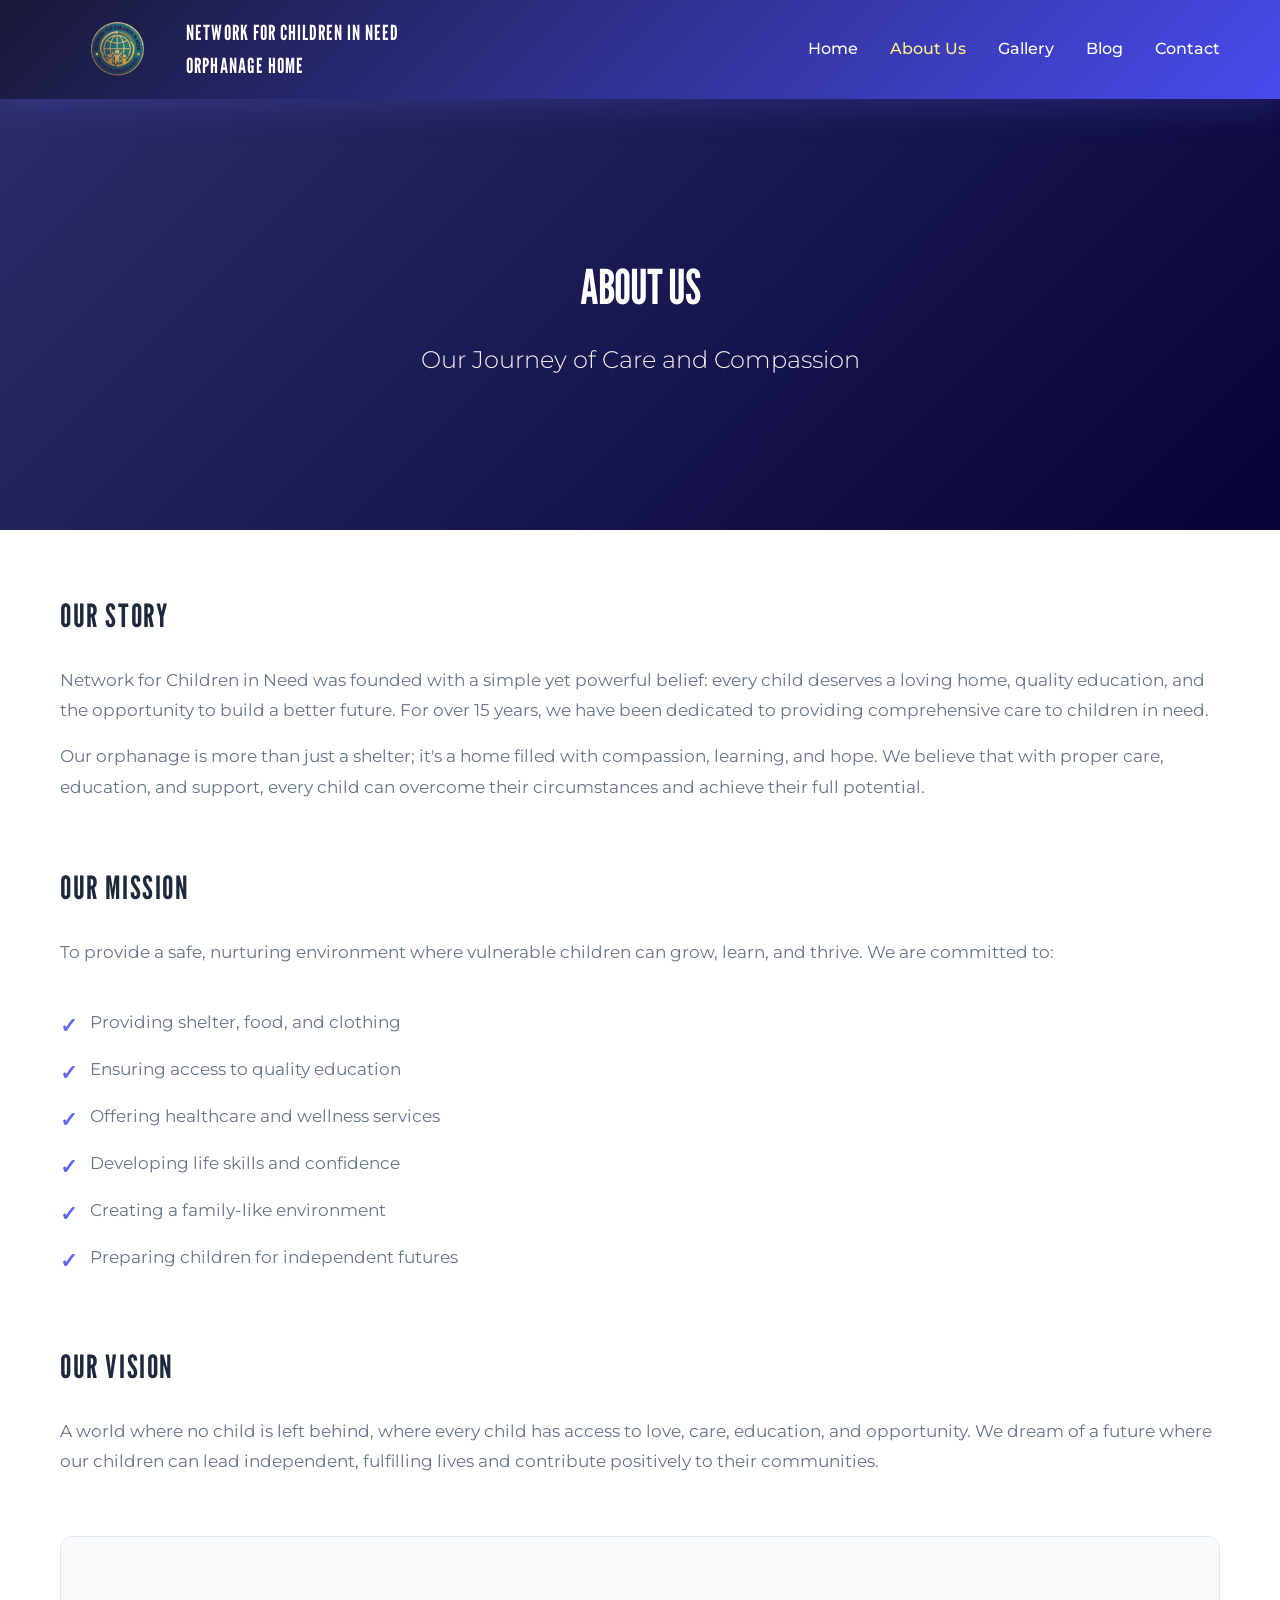
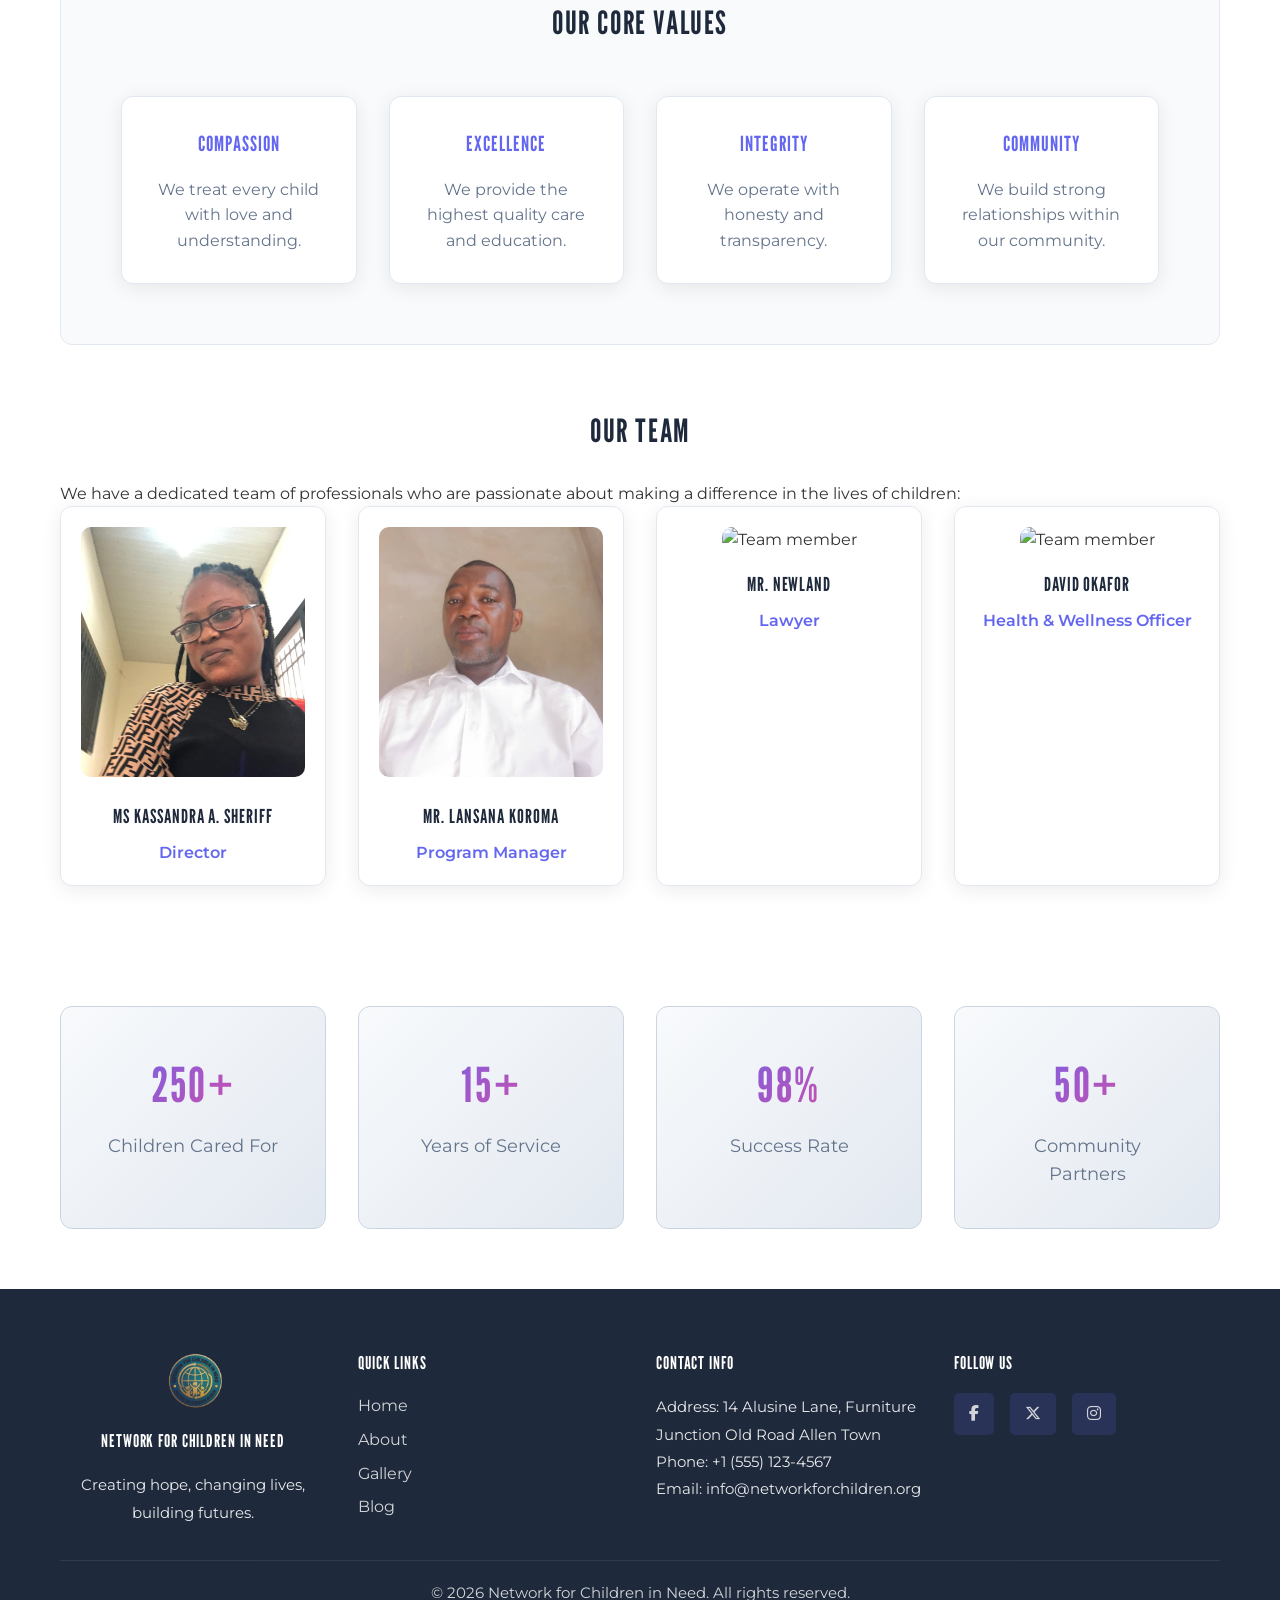
==== commit f0fc7a7f: "Website Update Style adjustments and copy corrections" ====
--- a/about.html
+++ b/about.html
@@ -5,6 +5,7 @@
     <meta name="viewport" content="width=device-width, initial-scale=1.0">
     <title>About Us - Network for Children in Need</title>
     <link rel="stylesheet" href="style.css">
+    <link rel="stylesheet" href="https://cdnjs.cloudflare.com/ajax/libs/font-awesome/6.4.0/css/all.min.css">
 </head>
 <body>
     <!-- Navigation (same as index.html) -->
@@ -144,7 +145,8 @@
     <footer class="footer">
         <div class="container">
             <div class="footer-content">
-                <div class="footer-section">
+                <div class="footer-section footer-logo-section">
+                    <img src="img/logo.png" alt="Organization Logo" class="footer-logo">
                     <h4>Network for Children in Need</h4>
                     <p>Creating hope, changing lives, building futures.</p>
                 </div>
@@ -166,14 +168,14 @@
                 <div class="footer-section">
                     <h4>Follow Us</h4>
                     <div class="social-links">
-                        <a href="#" class="social-icon">Facebook</a>
-                        <a href="#" class="social-icon">Twitter</a>
-                        <a href="#" class="social-icon">Instagram</a>
+                        <a href="#" class="social-icon" title="Facebook"><i class="fab fa-facebook-f"></i></a>
+                        <a href="#" class="social-icon" title="X (Twitter)"><i class="fab fa-x-twitter"></i></a>
+                        <a href="#" class="social-icon" title="Instagram"><i class="fab fa-instagram"></i></a>
                     </div>
                 </div>
             </div>
             <div class="footer-bottom">
-                <p>&copy; 2024 Network for Children in Need. All rights reserved.</p>
+                <p>&copy; 2026 Network for Children in Need. All rights reserved.</p>
             </div>
         </div>
     </footer>
--- a/style.css
+++ b/style.css
@@ -495,6 +495,9 @@
     margin-bottom: 3rem;
     color: #1e293b;
     font-weight: 800;
+    font-family: 'Montserrat', sans-serif;
+    text-transform: none;
+    letter-spacing: normal;
 }
 
 .blog-grid {
@@ -513,6 +516,19 @@
     transition: all 0.3s ease;
     cursor: pointer;
     border: 1px solid #e2e8f0;
+    display: flex;
+    flex-direction: column;
+}
+
+.blog-preview-card-content {
+    padding: 25px;
+    display: flex;
+    flex-direction: column;
+    flex: 1;
+}
+
+.blog-preview-card-content a {
+    margin-top: auto;
 }
 
 .blog-preview-card:hover,
@@ -555,22 +571,28 @@
 .blog-preview-card h3,
 .blog-card h3 {
     font-size: 1.3rem;
-    margin: 1rem 0;
+    margin: 0 0 1rem 0;
     color: #1e293b;
     font-weight: 700;
+    font-family: 'Montserrat', sans-serif;
+    text-transform: none;
+    letter-spacing: normal;
 }
 
 .blog-preview-card p,
 .blog-card p {
     color: #64748b;
     line-height: 1.6;
-    margin-bottom: 1rem;
+    margin: 0 0 1rem 0;
+    flex: 1;
 }
 
 .read-more {
     color: #6366f1;
     font-weight: 600;
     transition: color 0.3s ease;
+    display: inline-block;
+    margin-top: auto;
 }
 
 .read-more:hover {
@@ -1550,6 +1572,22 @@
     font-size: 0.95rem;
 }
 
+.footer-logo-section {
+    display: flex;
+    flex-direction: column;
+    align-items: center;
+    justify-content: center;
+    text-align: center;
+}
+
+.footer-logo {
+    height: 60px;
+    width: auto;
+    object-fit: contain;
+    margin-bottom: 1rem;
+    opacity: 0.95;
+}
+
 .footer-section ul li {
     margin-bottom: 0.5rem;
 }
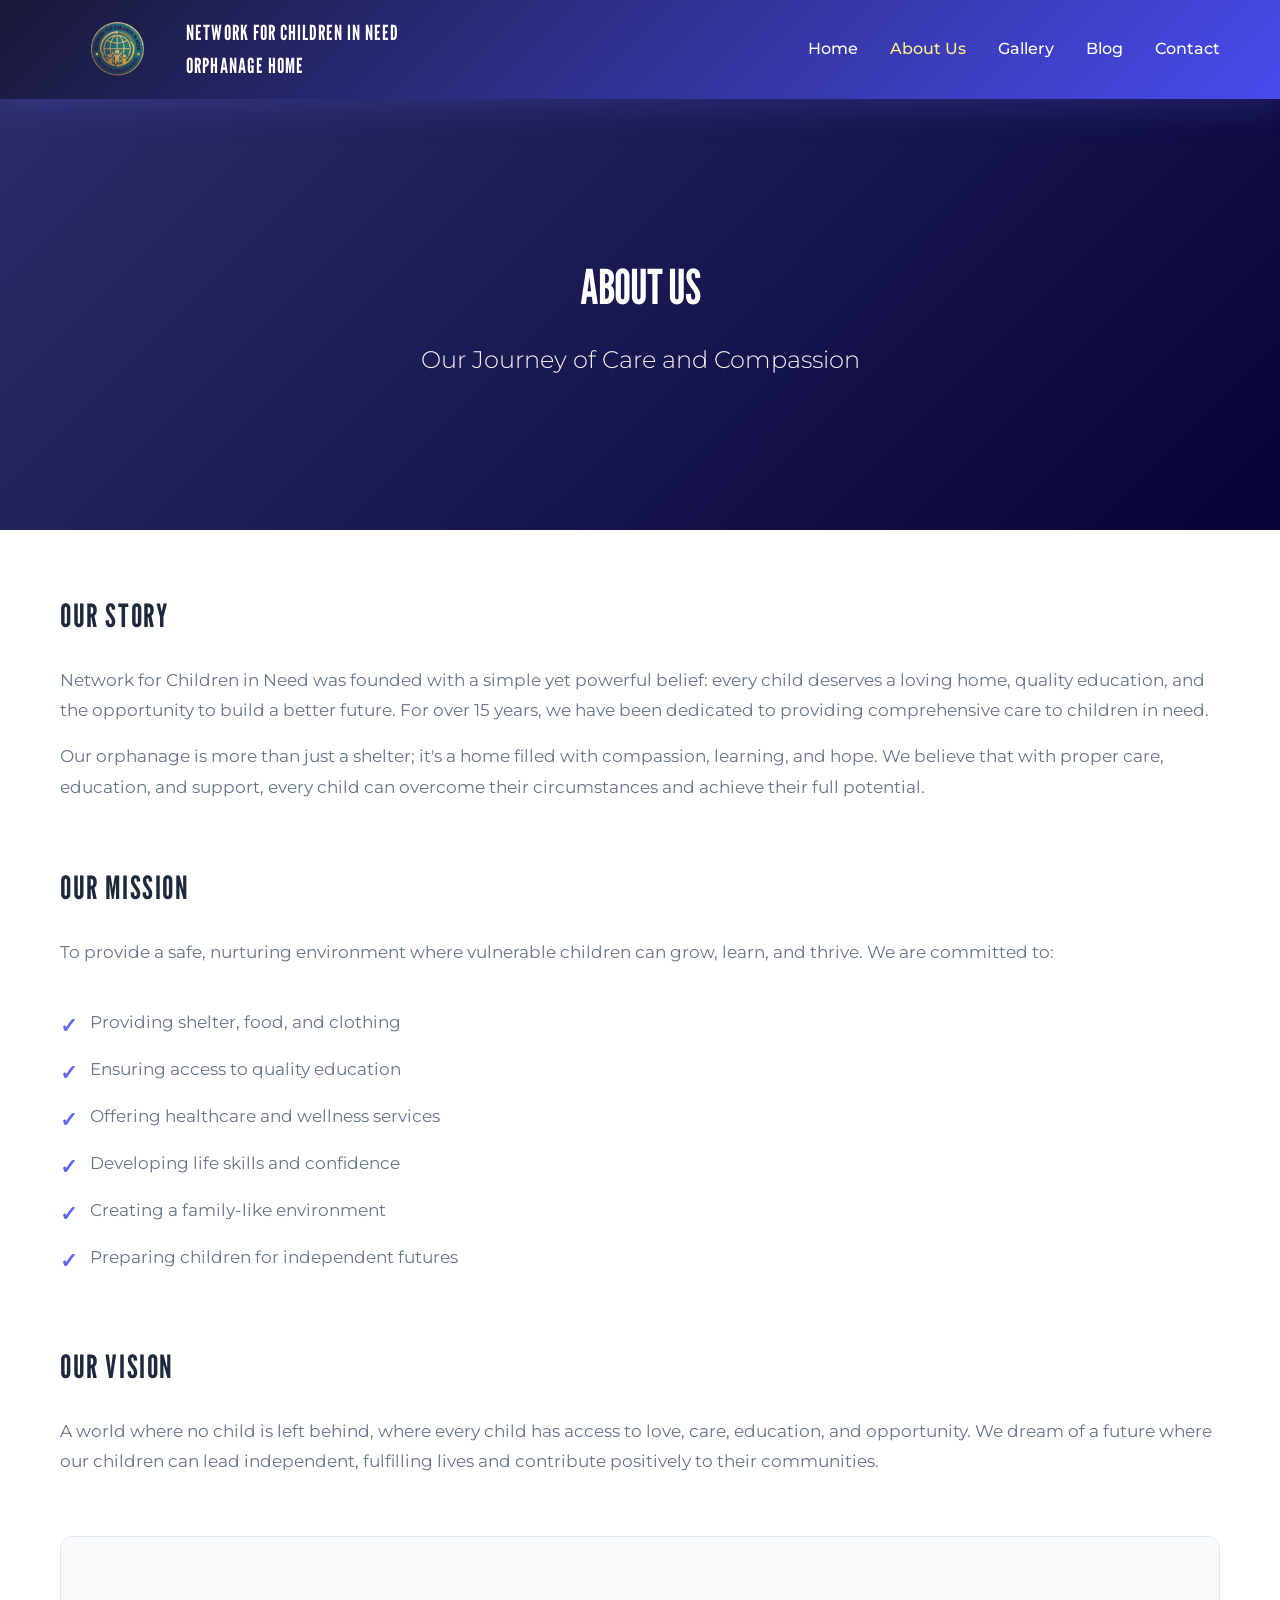
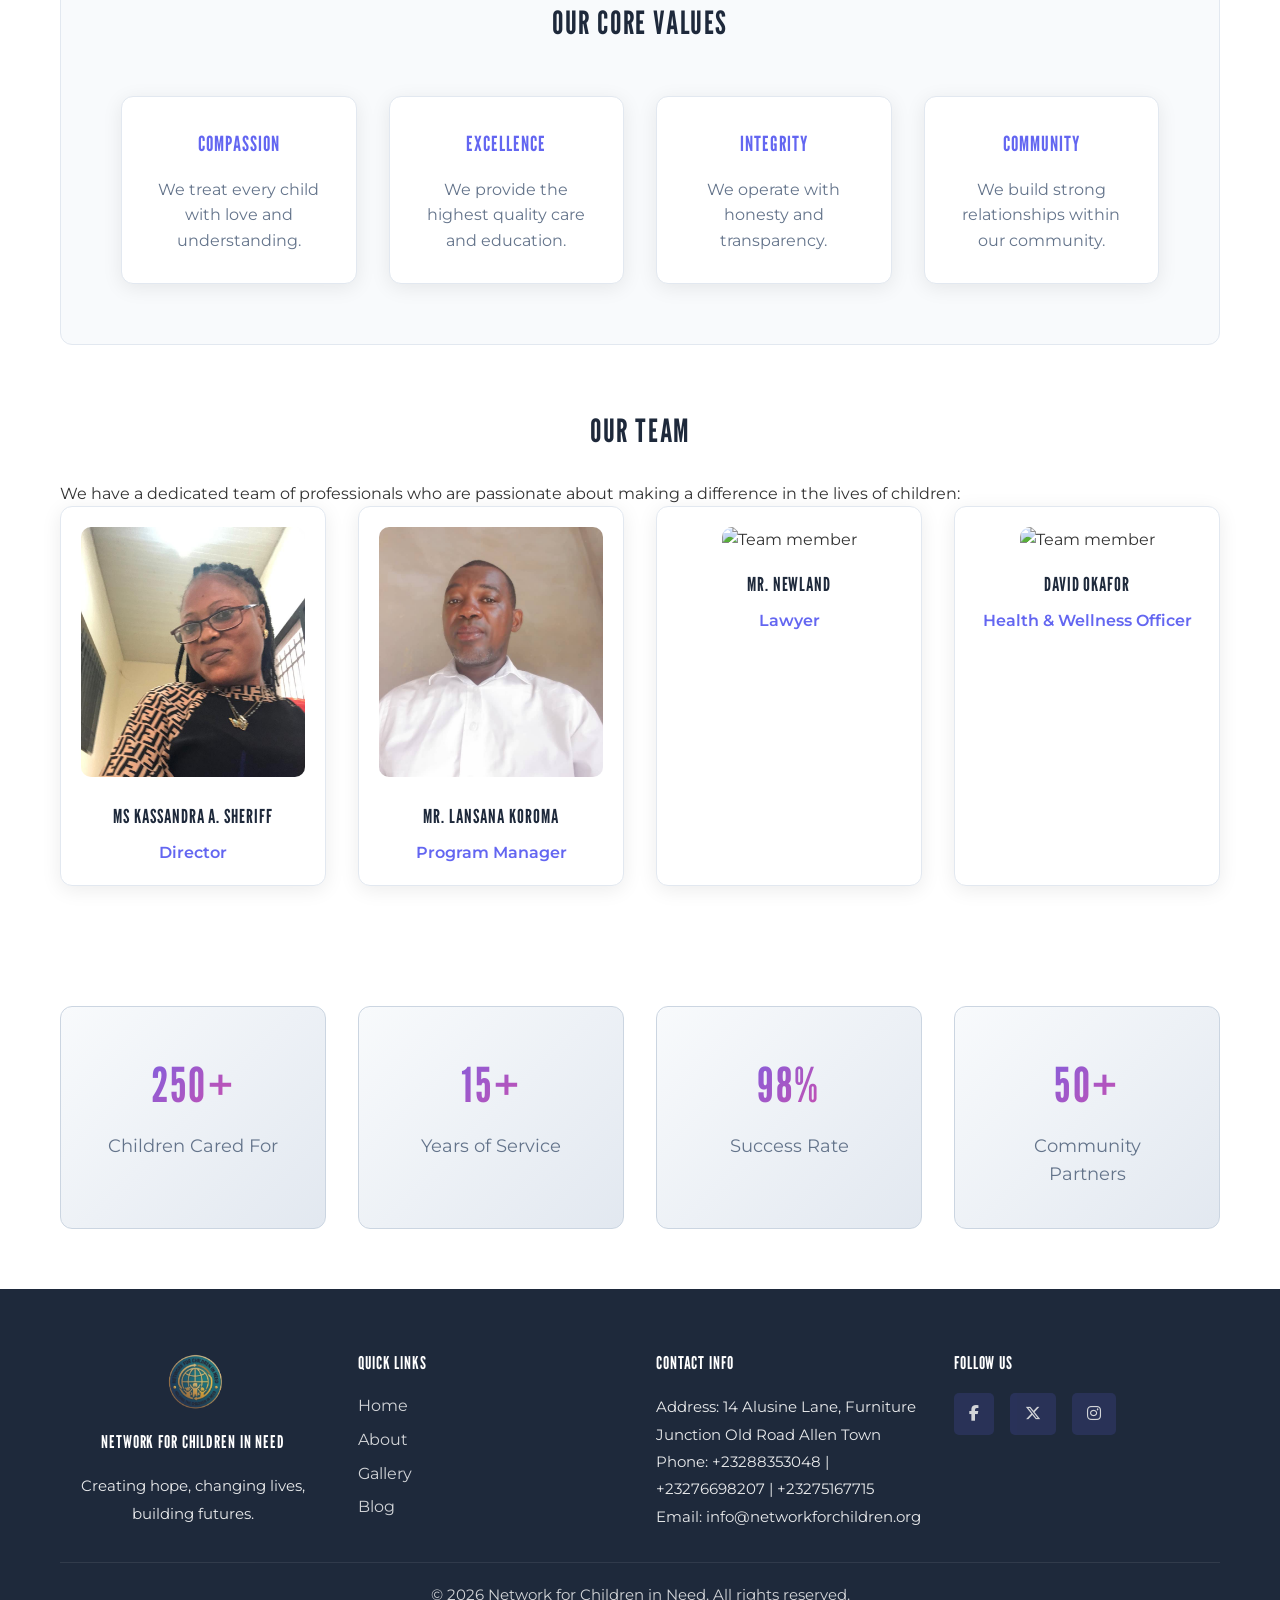
==== commit bee4e9eb: "Website Update Updated phone numbers" ====
--- a/about.html
+++ b/about.html
@@ -162,7 +162,7 @@
                 <div class="footer-section">
                     <h4>Contact Info</h4>
                     <p>Address: 14 Alusine Lane, Furniture Junction Old Road Allen Town</p>
-                    <p>Phone: +1 (555) 123-4567</p>
+                    <p>Phone:  +23288353048 | +23276698207 | +23275167715</p>
                     <p>Email: info@networkforchildren.org</p>
                 </div>
                 <div class="footer-section">
--- a/style.css
+++ b/style.css
@@ -98,12 +98,15 @@
 .logo-text {
     display: flex;
     flex-direction: column;
+    align-items: flex-start;
+    text-align: left;
 }
 
 .logo h1 {
     font-size: 1.3rem;
     font-weight: 500;
     margin: 0;
+    text-align: left;
 }
 
 .logo p {
@@ -111,6 +114,7 @@
     margin: 0;
     opacity: 0.9;
     font-weight: 300;
+    text-align: left;
 }
 
 .nav-links {
@@ -1747,6 +1751,10 @@
         height: 400px;
     }
 
+    .hero-cta {
+        display: none;
+    }
+
     .page-hero {
         padding: 80px 0;
     }
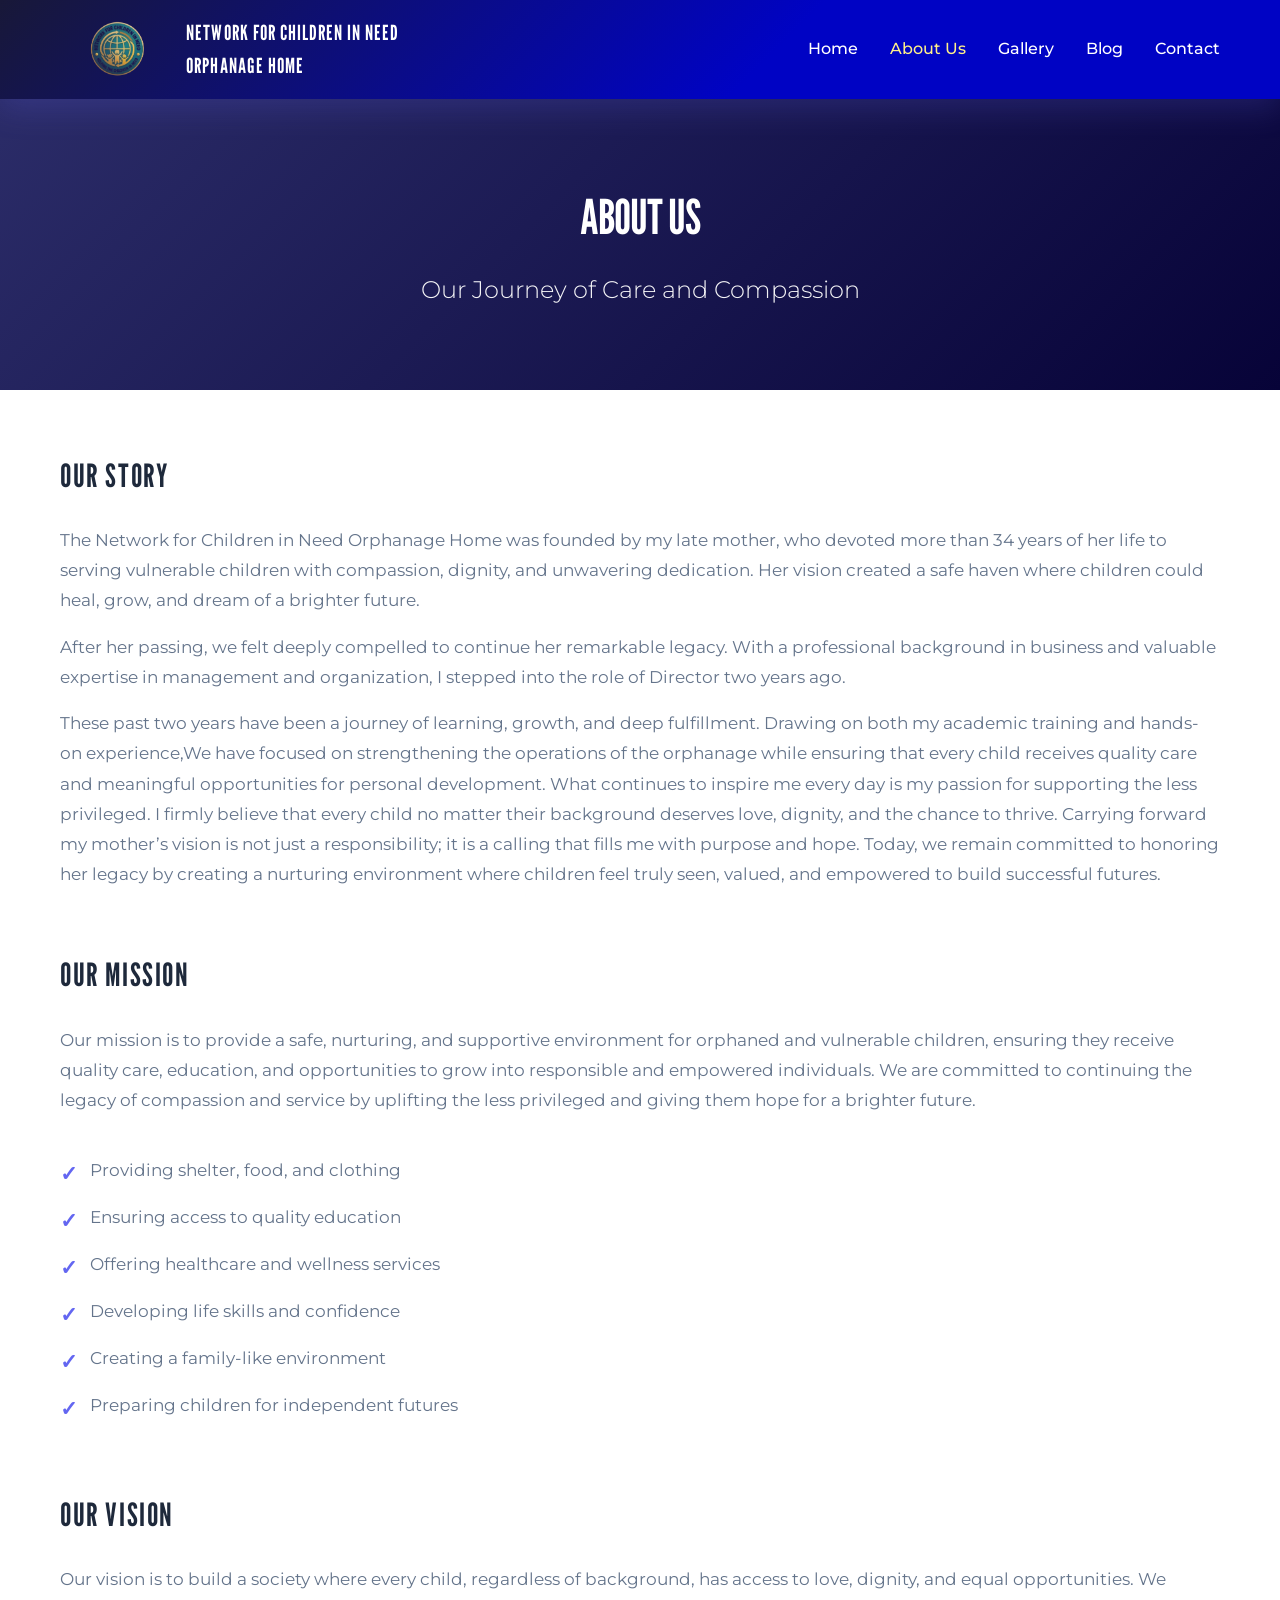
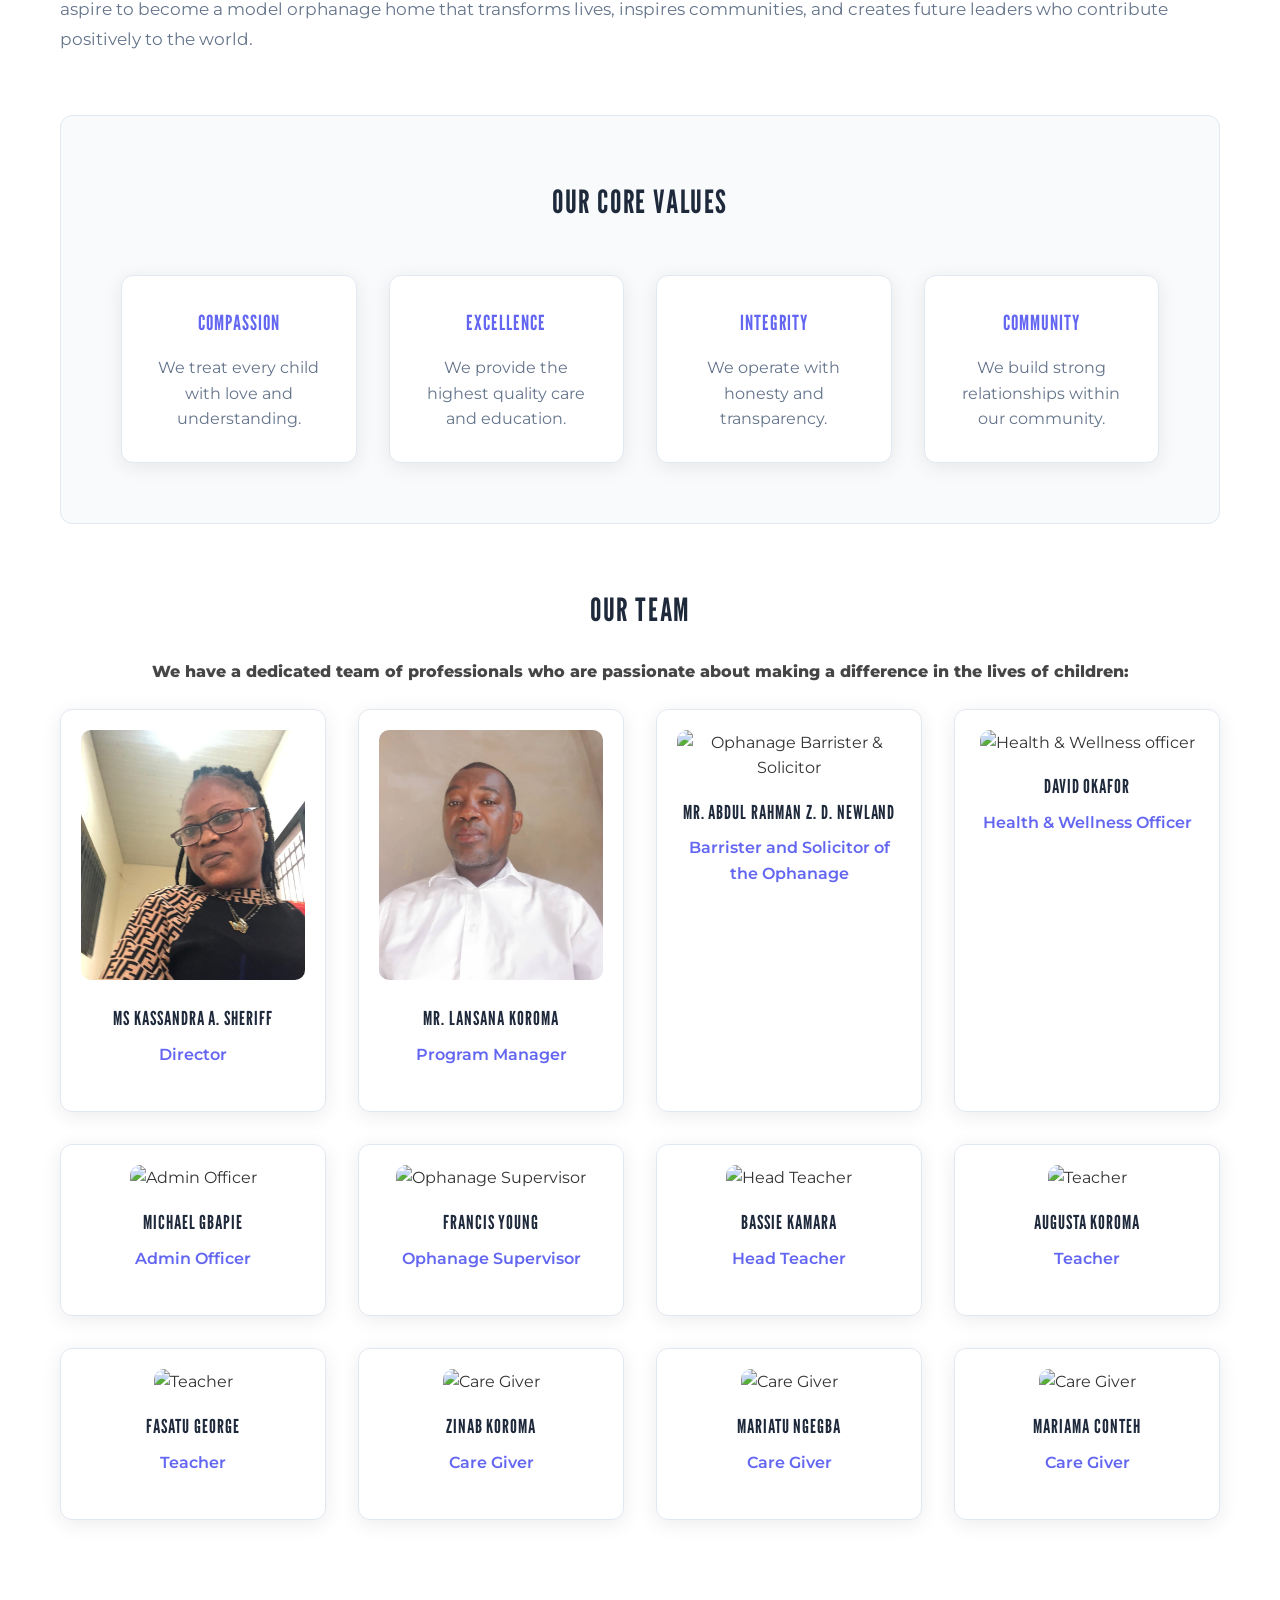
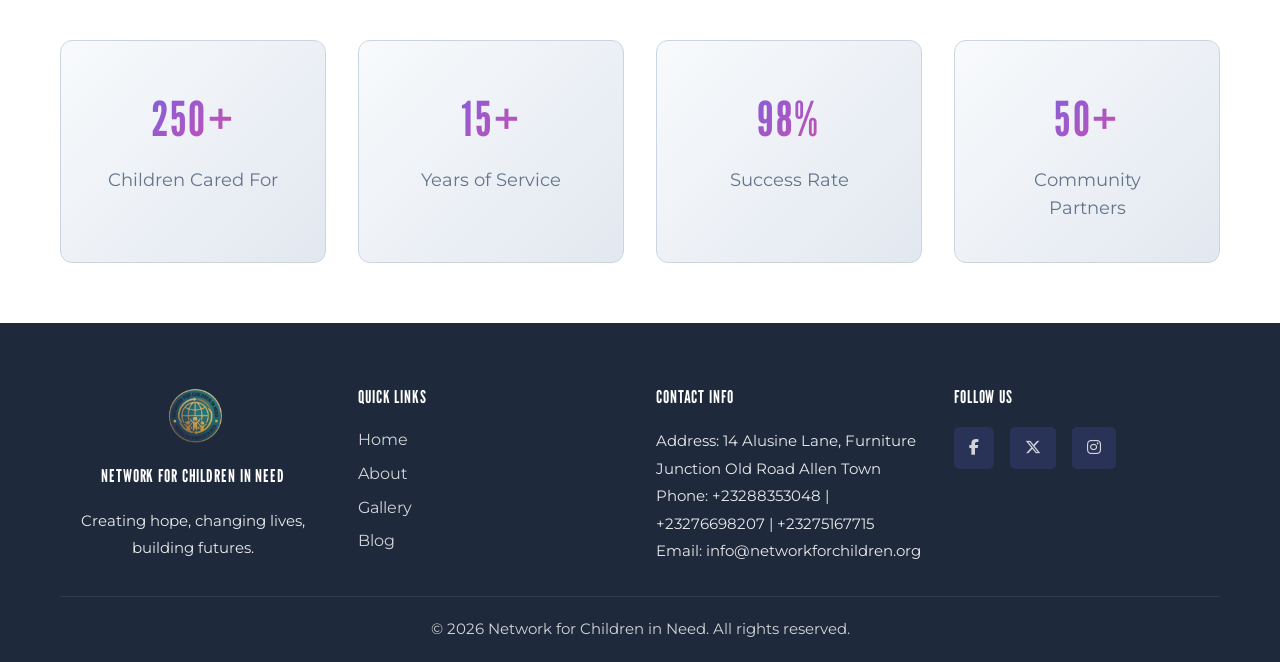
==== commit ba6805de: "Website Update Changes to home, about pages" ====
--- a/about.html
+++ b/about.html
@@ -46,13 +46,22 @@
         <div class="container">
             <div class="about-section-item">
                 <h2>Our Story</h2>
-                <p>Network for Children in Need was founded with a simple yet powerful belief: every child deserves a loving home, quality education, and the opportunity to build a better future. For over 15 years, we have been dedicated to providing comprehensive care to children in need.</p>
-                <p>Our orphanage is more than just a shelter; it's a home filled with compassion, learning, and hope. We believe that with proper care, education, and support, every child can overcome their circumstances and achieve their full potential.</p>
+                <p>The Network for Children in Need Orphanage Home was founded by my late mother, who devoted more than 34 years of her life to serving vulnerable children with compassion, dignity, and unwavering dedication. Her vision created a safe haven where children could heal, grow, and dream of a brighter future.</p>
+                <p>After her passing, we felt deeply compelled to continue her remarkable legacy. With a professional background in business and valuable expertise in management and organization, I stepped into the role of Director two years ago.</p>
+                <p>These past two years have been a journey of learning, growth, and deep fulfillment. Drawing on both my academic training and hands-on experience,We have focused on strengthening the operations of the orphanage while ensuring that every child receives quality care and meaningful opportunities for personal development.
+What continues to inspire me every day is my passion for supporting the less privileged. I firmly believe that every child no matter their background deserves love, dignity, and the chance to thrive. Carrying forward my mother’s vision is not just a responsibility; it is a calling that fills me with purpose and hope.
+Today, we remain committed to honoring her legacy by creating a nurturing environment where children feel truly seen, valued, and empowered to build successful futures.</p>
+                
             </div>
 
             <div class="about-section-item">
                 <h2>Our Mission</h2>
-                <p>To provide a safe, nurturing environment where vulnerable children can grow, learn, and thrive. We are committed to:</p>
+                <p>Our mission is to provide a safe, nurturing, and supportive    environment for
+                    orphaned and vulnerable children, ensuring they receive quality care,
+                    education, and opportunities to grow into responsible and empowered
+                    individuals. We are committed to continuing the legacy of compassion and
+                    service by uplifting the less privileged and giving them hope for a brighter future.
+                </p>
                 <ul class="mission-list">
                     <li>Providing shelter, food, and clothing</li>
                     <li>Ensuring access to quality education</li>
@@ -65,7 +74,11 @@
 
             <div class="about-section-item">
                 <h2>Our Vision</h2>
-                <p>A world where no child is left behind, where every child has access to love, care, education, and opportunity. We dream of a future where our children can lead independent, fulfilling lives and contribute positively to their communities.</p>
+                <p>Our vision is to build a society where every child, regardless of
+background, has access to love, dignity, and equal opportunities. We aspire
+to become a model orphanage home that transforms lives, inspires
+communities, and creates future leaders who contribute positively to the
+world.</p>
             </div>
 
             <div class="values-section">
@@ -95,24 +108,64 @@
                 <p>We have a dedicated team of professionals who are passionate about making a difference in the lives of children:</p>
                 <div class="team-grid">
                     <div class="team-member">
-                        <img src="img/Miss Kassandra Director.jpg" alt="Team member">
+                        <img src="img/Miss Kassandra Director.jpg" alt="Director">
                         <h4>Ms Kassandra A. Sheriff </h4>
                         <p>Director</p>
                     </div>
                     <div class="team-member">
-                        <img src="img/Lansana koroma Program manager.jpg" alt="Team member">
+                        <img src="img/Lansana koroma Program manager.jpg" alt="Program Manager">
                         <h4>Mr. Lansana Koroma</h4>
                         <p>Program Manager</p>
                     </div>
                     <div class="team-member">
-                        <img src="img/team3.jpg" alt="Team member">
-                        <h4>Mr. Newland</h4>
-                        <p>Lawyer</p>
-                    </div>
-                    <div class="team-member">
-                        <img src="img/team4.jpg" alt="Team member">
+                        <img src="img/Newland Barrister and Solicitor1.jpg" alt="Ophanage Barrister & Solicitor">
+                        <h4>Mr. Abdul Rahman Z. D. Newland</h4>
+                        <p>Barrister and Solicitor of the Ophanage</p>
+                    </div>
+                    <div class="team-member">
+                        <img src="img/team4.jpg" alt="Health & Wellness officer">
                         <h4>David Okafor</h4>
                         <p>Health & Wellness Officer</p>
+                    </div>
+                    <div class="team-member">
+                        <img src="img/team4.jpg" alt="Admin Officer">
+                        <h4>Michael Gbapie</h4>
+                        <p>Admin Officer</p>
+                    </div>
+                    <div class="team-member">
+                        <img src="" alt="Ophanage Supervisor">
+                        <h4>Francis Young</h4>
+                        <p>Ophanage Supervisor</p>
+                    </div>
+                    <div class="team-member">
+                        <img src="" alt="Head Teacher">
+                        <h4>Bassie Kamara</h4>
+                        <p>Head Teacher</p>
+                    </div>
+                    <div class="team-member">
+                        <img src="" alt="Teacher">
+                        <h4>Augusta Koroma</h4>
+                        <p>Teacher</p>
+                    </div>
+                    <div class="team-member">
+                        <img src="" alt="Teacher">
+                        <h4>Fasatu George</h4>
+                        <p>Teacher</p>
+                    </div>
+                    <div class="team-member">
+                        <img src="" alt="Care Giver">
+                        <h4>Zinab Koroma</h4>
+                        <p>Care Giver</p>
+                    </div>
+                    <div class="team-member">
+                        <img src="" alt="Care Giver">
+                        <h4>Mariatu Ngegba</h4>
+                        <p>Care Giver</p>
+                    </div>
+                    <div class="team-member">
+                        <img src="" alt="Care Giver">
+                        <h4>Mariama Conteh</h4>
+                        <p>Care Giver</p>
                     </div>
                 </div>
             </div>
--- a/style.css
+++ b/style.css
@@ -3,7 +3,6 @@
    =========================== */
 
 @import url('https://fonts.googleapis.com/css2?family=League+Gothic&family=Montserrat:ital,wght@0,100..900;1,100..900&display=swap');
-
 /* ===========================
    GENERAL & RESET STYLES
    =========================== */
@@ -15,8 +14,8 @@
 }
 
 :root {
-    --primary: #6366f1;
-    --primary-dark: #4f46e5;
+    --primary: #1e293b;
+    --primary-dark: #1e293b;
     --accent: #150988;
     --accent-light: #140379;
     --dark: #1e293b;
@@ -67,7 +66,7 @@
    =========================== */
 
 .navbar {
-    background: linear-gradient(135deg, #181838 0%, #484bec 100%);
+    background: linear-gradient(135deg, #181838 0%, #0003c4 60%);
     color: white;
     padding: 1rem 0;
     position: sticky;
@@ -342,6 +341,54 @@
     }
 }
 
+/* ==================
+ Welcome Section
+===================== */
+
+
+.welcome-section {
+    padding: 20px 0;
+    background: rgba(0, 0, 0, 0.849);
+    text-align: center;
+}
+
+.welcome-section h2 {
+    font-size: 2.5rem;
+    margin-bottom: 1.5rem;
+    color: #fdfeff;
+    font-weight: 800;
+}
+
+.welcome-section h3{
+    font-size: 1.5rem;
+    margin-bottom: 1.5rem;
+    color:#fdfeff;
+    font-weight: 800;
+}
+
+.welcome-section p {
+    font-size: 1.1rem;
+    line-height: 1.8;
+    color: #fdfeff;
+    margin-bottom: 2rem;
+    max-width: 1000px;
+    margin-left: auto;
+    margin-right: auto;
+}
+
+.welcome-img{
+    width: 150px;
+    height: 150px;
+    border-radius: 50%;
+    border: 4px solid #ffffff;
+    box-shadow: 0 4px rgba(0, 0, 0, 0.2);
+    object-fit: cover;
+    margin-bottom: 2rem;
+    max-width: 1000px;
+    margin-left: auto;
+    margin-right: auto;
+}
+
 /* ===========================
    BUTTONS
    =========================== */
@@ -380,7 +427,7 @@
 }
 
 .donate-btn {
-    background: linear-gradient(135deg, #917601 0%, #816a00 100%);
+    background: linear-gradient(135deg, #242424 0%, #242424 50%);
     color: white;
     font-size: 1.1rem;
     padding: 15px 40px;
@@ -388,7 +435,7 @@
 
 .donate-btn:hover {
     transform: translateY(-3px);
-    box-shadow: 0 12px 32px rgba(136, 134, 248, 0.4);
+    box-shadow: 0 12px 32px rgba(235, 235, 235, 0.4);
 }
 
 /* ===========================
@@ -396,7 +443,7 @@
    =========================== */
 
 .about-section {
-    padding: 80px 0;
+    padding: 30px 0;
     background: white;
     text-align: center;
 }
@@ -610,7 +657,7 @@
 .page-hero {
     background: linear-gradient(135deg, #2b2c68 0%, #070338 100%);
     color: white;
-    padding: 150px 0;
+    padding: 80px 0;
     text-align: center;
 }
 
@@ -728,6 +775,14 @@
 
 .team-section {
     margin-top: 60px;
+}
+
+.team-section p {
+    font-size: 1rem;
+    color: #181818cc;
+    margin-bottom: 1.5rem;
+    text-align: center;
+    font-weight: 800;
 }
 
 .team-section h2 {
